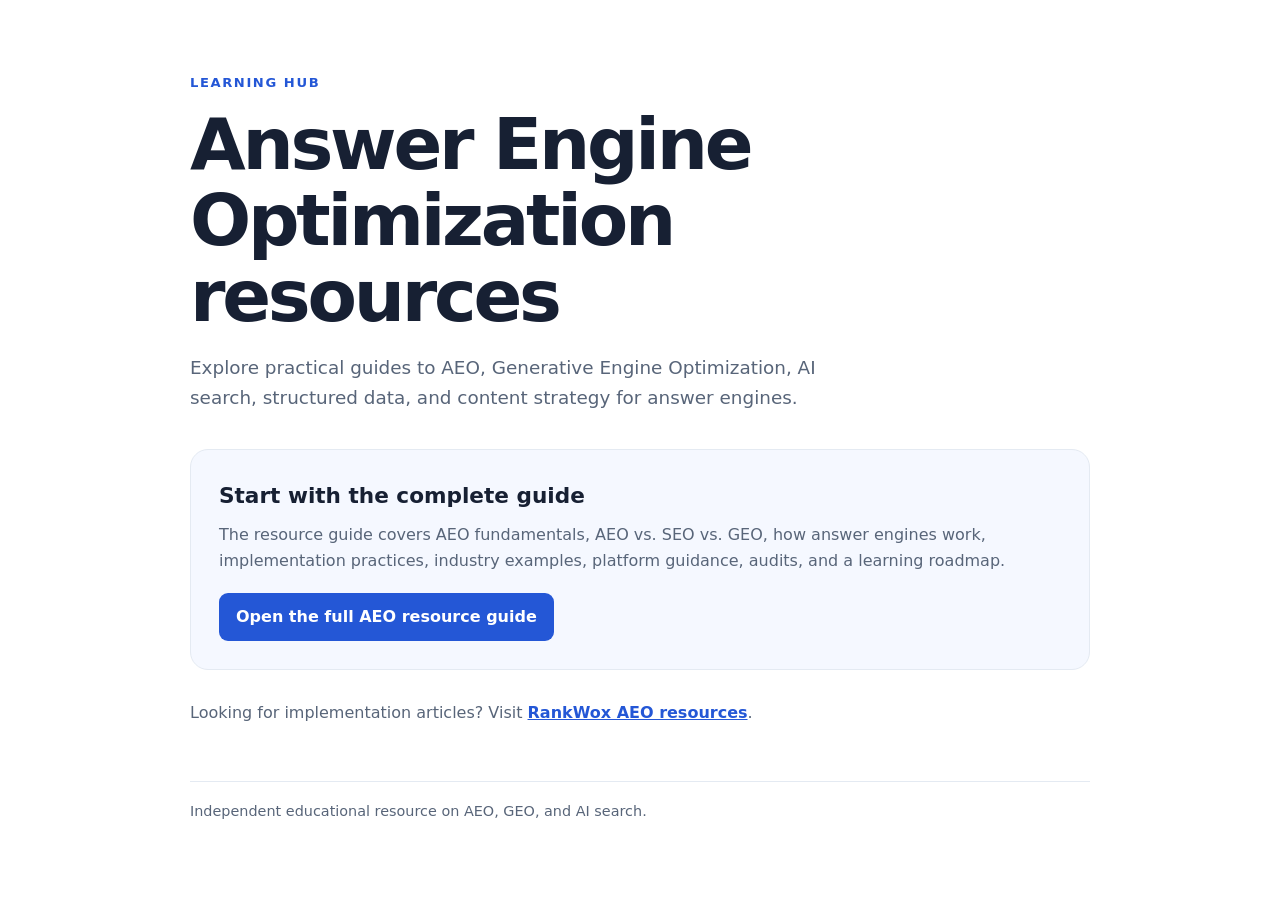
==== index.html @ 4ae29bdf "Add AEO resource site homepage and Google verification" ====
<!doctype html>
<html lang="en">
<head>
  <meta charset="utf-8">
  <meta name="viewport" content="width=device-width, initial-scale=1">
  <meta name="google-site-verification" content="fwKeRR7BVZcGGkbPIpLXKUD_QyXlKwlss82YXd3oSgg" />
  <meta name="description" content="A practical learning hub for Answer Engine Optimization (AEO), Generative Engine Optimization (GEO), and AI search.">
  <title>AEO &amp; GEO Resources</title>
  <style>
    :root { color-scheme: light; --ink: #172033; --muted: #586579; --blue: #2457d6; --line: #e4eaf2; --wash: #f5f8ff; }
    * { box-sizing: border-box; }
    body { margin: 0; background: #fff; color: var(--ink); font: 16px/1.65 system-ui, -apple-system, Segoe UI, sans-serif; }
    main { width: min(900px, calc(100% - 36px)); margin: 0 auto; padding: 72px 0; }
    .eyebrow { color: var(--blue); font-size: .82rem; font-weight: 700; letter-spacing: .12em; text-transform: uppercase; }
    h1 { max-width: 700px; margin: 12px 0 18px; font-size: clamp(2.4rem, 7vw, 4.5rem); line-height: 1.06; letter-spacing: -.045em; }
    .intro { max-width: 690px; color: var(--muted); font-size: 1.15rem; }
    .card { margin-top: 36px; padding: 28px; border: 1px solid var(--line); border-radius: 18px; background: var(--wash); }
    h2 { margin: 0 0 8px; font-size: 1.35rem; }
    p { margin: 0 0 18px; color: var(--muted); }
    a.button { display: inline-block; padding: 11px 17px; border-radius: 9px; background: var(--blue); color: white; font-weight: 650; text-decoration: none; }
    a.button:hover { background: #1946b7; }
    .more { margin-top: 30px; }
    .more a { color: var(--blue); font-weight: 600; }
    footer { margin-top: 54px; padding-top: 18px; border-top: 1px solid var(--line); color: var(--muted); font-size: .9rem; }
  </style>
</head>
<body>
  <main>
    <div class="eyebrow">Learning hub</div>
    <h1>Answer Engine Optimization resources</h1>
    <p class="intro">Explore practical guides to AEO, Generative Engine Optimization, AI search, structured data, and content strategy for answer engines.</p>
    <section class="card" aria-labelledby="guide-title">
      <h2 id="guide-title">Start with the complete guide</h2>
      <p>The resource guide covers AEO fundamentals, AEO vs. SEO vs. GEO, how answer engines work, implementation practices, industry examples, platform guidance, audits, and a learning roadmap.</p>
      <a class="button" href="https://github.com/lahore-aeo/aeo-resources/blob/main/README.md">Open the full AEO resource guide</a>
    </section>
    <p class="more">Looking for implementation articles? Visit <a href="https://aeo.rankwox.com/">RankWox AEO resources</a>.</p>
    <footer>Independent educational resource on AEO, GEO, and AI search.</footer>
  </main>
</body>
</html>
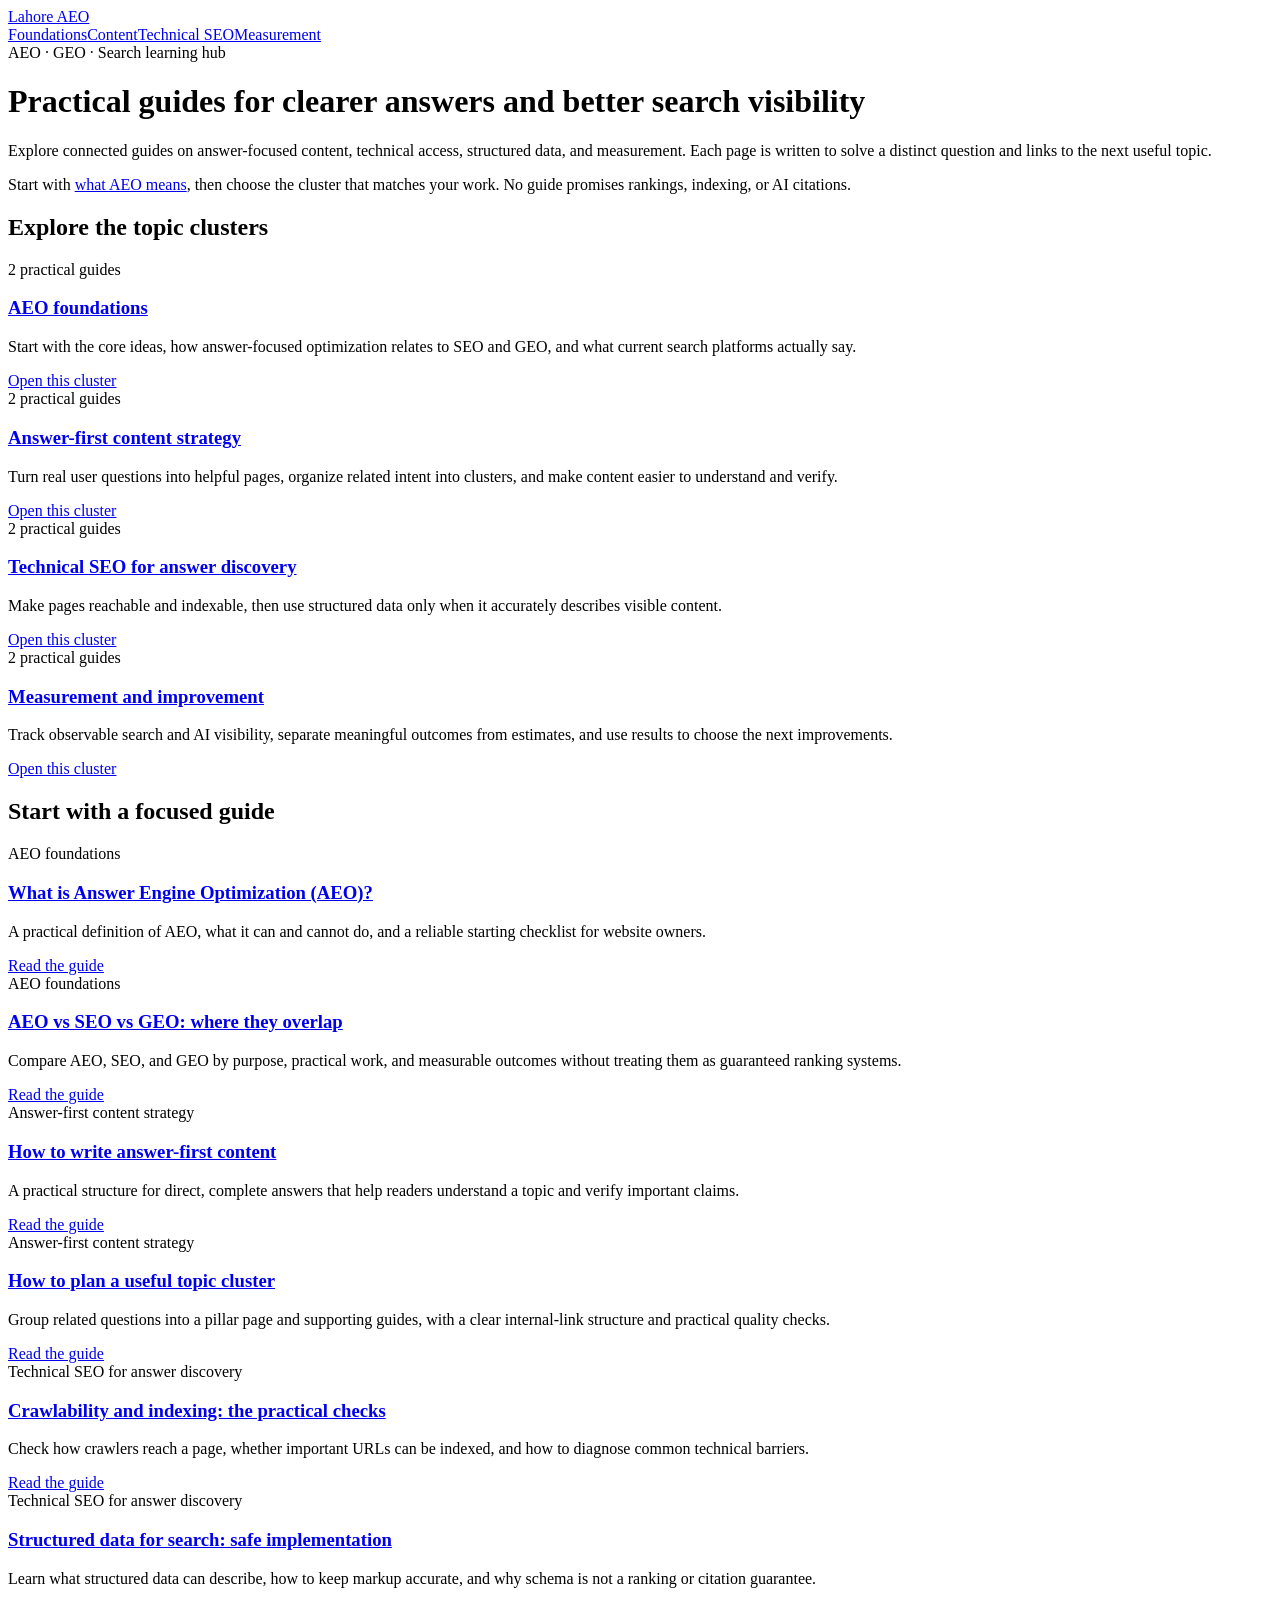
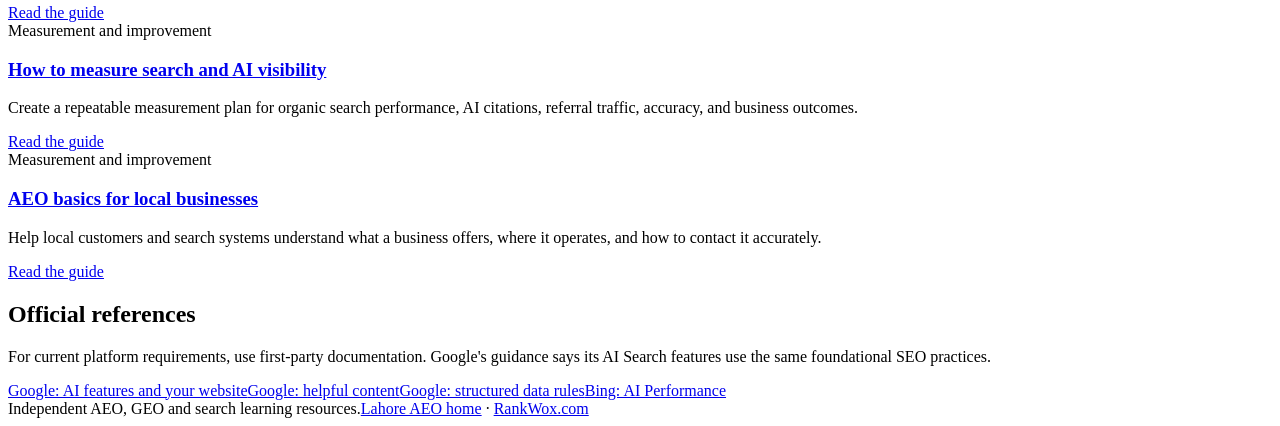
==== commit f71b6289: "Build linked AEO resource hub" ====
--- a/index.html
+++ b/index.html
@@ -1,41 +1 @@
-<!doctype html>
-<html lang="en">
-<head>
-  <meta charset="utf-8">
-  <meta name="viewport" content="width=device-width, initial-scale=1">
-  <meta name="google-site-verification" content="fwKeRR7BVZcGGkbPIpLXKUD_QyXlKwlss82YXd3oSgg" />
-  <meta name="description" content="A practical learning hub for Answer Engine Optimization (AEO), Generative Engine Optimization (GEO), and AI search.">
-  <title>AEO &amp; GEO Resources</title>
-  <style>
-    :root { color-scheme: light; --ink: #172033; --muted: #586579; --blue: #2457d6; --line: #e4eaf2; --wash: #f5f8ff; }
-    * { box-sizing: border-box; }
-    body { margin: 0; background: #fff; color: var(--ink); font: 16px/1.65 system-ui, -apple-system, Segoe UI, sans-serif; }
-    main { width: min(900px, calc(100% - 36px)); margin: 0 auto; padding: 72px 0; }
-    .eyebrow { color: var(--blue); font-size: .82rem; font-weight: 700; letter-spacing: .12em; text-transform: uppercase; }
-    h1 { max-width: 700px; margin: 12px 0 18px; font-size: clamp(2.4rem, 7vw, 4.5rem); line-height: 1.06; letter-spacing: -.045em; }
-    .intro { max-width: 690px; color: var(--muted); font-size: 1.15rem; }
-    .card { margin-top: 36px; padding: 28px; border: 1px solid var(--line); border-radius: 18px; background: var(--wash); }
-    h2 { margin: 0 0 8px; font-size: 1.35rem; }
-    p { margin: 0 0 18px; color: var(--muted); }
-    a.button { display: inline-block; padding: 11px 17px; border-radius: 9px; background: var(--blue); color: white; font-weight: 650; text-decoration: none; }
-    a.button:hover { background: #1946b7; }
-    .more { margin-top: 30px; }
-    .more a { color: var(--blue); font-weight: 600; }
-    footer { margin-top: 54px; padding-top: 18px; border-top: 1px solid var(--line); color: var(--muted); font-size: .9rem; }
-  </style>
-</head>
-<body>
-  <main>
-    <div class="eyebrow">Learning hub</div>
-    <h1>Answer Engine Optimization resources</h1>
-    <p class="intro">Explore practical guides to AEO, Generative Engine Optimization, AI search, structured data, and content strategy for answer engines.</p>
-    <section class="card" aria-labelledby="guide-title">
-      <h2 id="guide-title">Start with the complete guide</h2>
-      <p>The resource guide covers AEO fundamentals, AEO vs. SEO vs. GEO, how answer engines work, implementation practices, industry examples, platform guidance, audits, and a learning roadmap.</p>
-      <a class="button" href="https://github.com/lahore-aeo/aeo-resources/blob/main/README.md">Open the full AEO resource guide</a>
-    </section>
-    <p class="more">Looking for implementation articles? Visit <a href="https://aeo.rankwox.com/">RankWox AEO resources</a>.</p>
-    <footer>Independent educational resource on AEO, GEO, and AI search.</footer>
-  </main>
-</body>
-</html>
+<!doctype html><html lang="en"><head><meta charset="utf-8"><meta name="viewport" content="width=device-width,initial-scale=1"><meta name="google-site-verification" content="fwKeRR7BVZcGGkbPIpLXKUD_QyXlKwlss82YXd3oSgg"><meta name="description" content="A practical, connected library of Answer Engine Optimization, content strategy, technical SEO, structured data, and measurement guides."><meta name="theme-color" content="#172033"><link rel="canonical" href="https://lahore-aeo.github.io/aeo-resources/"><meta property="og:type" content="article"><meta property="og:title" content="AEO and GEO resource library"><meta property="og:description" content="A practical, connected library of Answer Engine Optimization, content strategy, technical SEO, structured data, and measurement guides."><link rel="stylesheet" href="/aeo-resources/assets/site.css"><title>AEO and GEO resource library | Lahore AEO</title></head><body><header><nav class="wrap"><a class="brand" href="/aeo-resources/">Lahore AEO</a><div class="navlinks"><a href="/aeo-resources/foundations/">Foundations</a><a href="/aeo-resources/content-strategy/">Content</a><a href="/aeo-resources/technical-seo/">Technical SEO</a><a href="/aeo-resources/measurement/">Measurement</a></div></nav></header><main class="wrap"><div class="hero"><div class="eyebrow">AEO · GEO · Search learning hub</div><h1>Practical guides for clearer answers and better search visibility</h1><p class="lead">Explore connected guides on answer-focused content, technical access, structured data, and measurement. Each page is written to solve a distinct question and links to the next useful topic.</p><div class="callout">Start with <a href="/aeo-resources/what-is-aeo/">what AEO means</a>, then choose the cluster that matches your work. No guide promises rankings, indexing, or AI citations.</div></div><section><h2>Explore the topic clusters</h2><div class="grid two"><article class="card"><span class="tag">2 practical guides</span><h3><a href="/aeo-resources/foundations/">AEO foundations</a></h3><p>Start with the core ideas, how answer-focused optimization relates to SEO and GEO, and what current search platforms actually say.</p><a href="/aeo-resources/foundations/">Open this cluster</a></article><article class="card"><span class="tag">2 practical guides</span><h3><a href="/aeo-resources/content-strategy/">Answer-first content strategy</a></h3><p>Turn real user questions into helpful pages, organize related intent into clusters, and make content easier to understand and verify.</p><a href="/aeo-resources/content-strategy/">Open this cluster</a></article><article class="card"><span class="tag">2 practical guides</span><h3><a href="/aeo-resources/technical-seo/">Technical SEO for answer discovery</a></h3><p>Make pages reachable and indexable, then use structured data only when it accurately describes visible content.</p><a href="/aeo-resources/technical-seo/">Open this cluster</a></article><article class="card"><span class="tag">2 practical guides</span><h3><a href="/aeo-resources/measurement/">Measurement and improvement</a></h3><p>Track observable search and AI visibility, separate meaningful outcomes from estimates, and use results to choose the next improvements.</p><a href="/aeo-resources/measurement/">Open this cluster</a></article></div></section><section><h2>Start with a focused guide</h2><div class="grid"><article class="card"><span class="tag">AEO foundations</span><h3><a href="/aeo-resources/what-is-aeo/">What is Answer Engine Optimization (AEO)?</a></h3><p>A practical definition of AEO, what it can and cannot do, and a reliable starting checklist for website owners.</p><a href="/aeo-resources/what-is-aeo/">Read the guide</a></article><article class="card"><span class="tag">AEO foundations</span><h3><a href="/aeo-resources/aeo-vs-seo-vs-geo/">AEO vs SEO vs GEO: where they overlap</a></h3><p>Compare AEO, SEO, and GEO by purpose, practical work, and measurable outcomes without treating them as guaranteed ranking systems.</p><a href="/aeo-resources/aeo-vs-seo-vs-geo/">Read the guide</a></article><article class="card"><span class="tag">Answer-first content strategy</span><h3><a href="/aeo-resources/answer-first-content/">How to write answer-first content</a></h3><p>A practical structure for direct, complete answers that help readers understand a topic and verify important claims.</p><a href="/aeo-resources/answer-first-content/">Read the guide</a></article><article class="card"><span class="tag">Answer-first content strategy</span><h3><a href="/aeo-resources/topic-clusters/">How to plan a useful topic cluster</a></h3><p>Group related questions into a pillar page and supporting guides, with a clear internal-link structure and practical quality checks.</p><a href="/aeo-resources/topic-clusters/">Read the guide</a></article><article class="card"><span class="tag">Technical SEO for answer discovery</span><h3><a href="/aeo-resources/crawlability-indexing/">Crawlability and indexing: the practical checks</a></h3><p>Check how crawlers reach a page, whether important URLs can be indexed, and how to diagnose common technical barriers.</p><a href="/aeo-resources/crawlability-indexing/">Read the guide</a></article><article class="card"><span class="tag">Technical SEO for answer discovery</span><h3><a href="/aeo-resources/structured-data/">Structured data for search: safe implementation</a></h3><p>Learn what structured data can describe, how to keep markup accurate, and why schema is not a ranking or citation guarantee.</p><a href="/aeo-resources/structured-data/">Read the guide</a></article><article class="card"><span class="tag">Measurement and improvement</span><h3><a href="/aeo-resources/ai-visibility-measurement/">How to measure search and AI visibility</a></h3><p>Create a repeatable measurement plan for organic search performance, AI citations, referral traffic, accuracy, and business outcomes.</p><a href="/aeo-resources/ai-visibility-measurement/">Read the guide</a></article><article class="card"><span class="tag">Measurement and improvement</span><h3><a href="/aeo-resources/local-business-aeo/">AEO basics for local businesses</a></h3><p>Help local customers and search systems understand what a business offers, where it operates, and how to contact it accurately.</p><a href="/aeo-resources/local-business-aeo/">Read the guide</a></article></div></section><section class="related"><h2>Official references</h2><p>For current platform requirements, use first-party documentation. Google's guidance says its AI Search features use the same foundational SEO practices.</p><a class="pill" href="https://developers.google.com/search/docs/appearance/ai-features">Google: AI features and your website</a><a class="pill" href="https://developers.google.com/search/docs/fundamentals/creating-helpful-content">Google: helpful content</a><a class="pill" href="https://developers.google.com/search/docs/appearance/structured-data/sd-policies">Google: structured data rules</a><a class="pill" href="https://www.bing.com/webmasters/help/ai-performance-9f8e7d6c">Bing: AI Performance</a></section></main><footer><div class="wrap foot"><span>Independent AEO, GEO and search learning resources.</span><span><a href="https://lahore-aeo.github.io/">Lahore AEO home</a> · <a href="https://rankwox.com/">RankWox.com</a></span></div></footer></body></html>
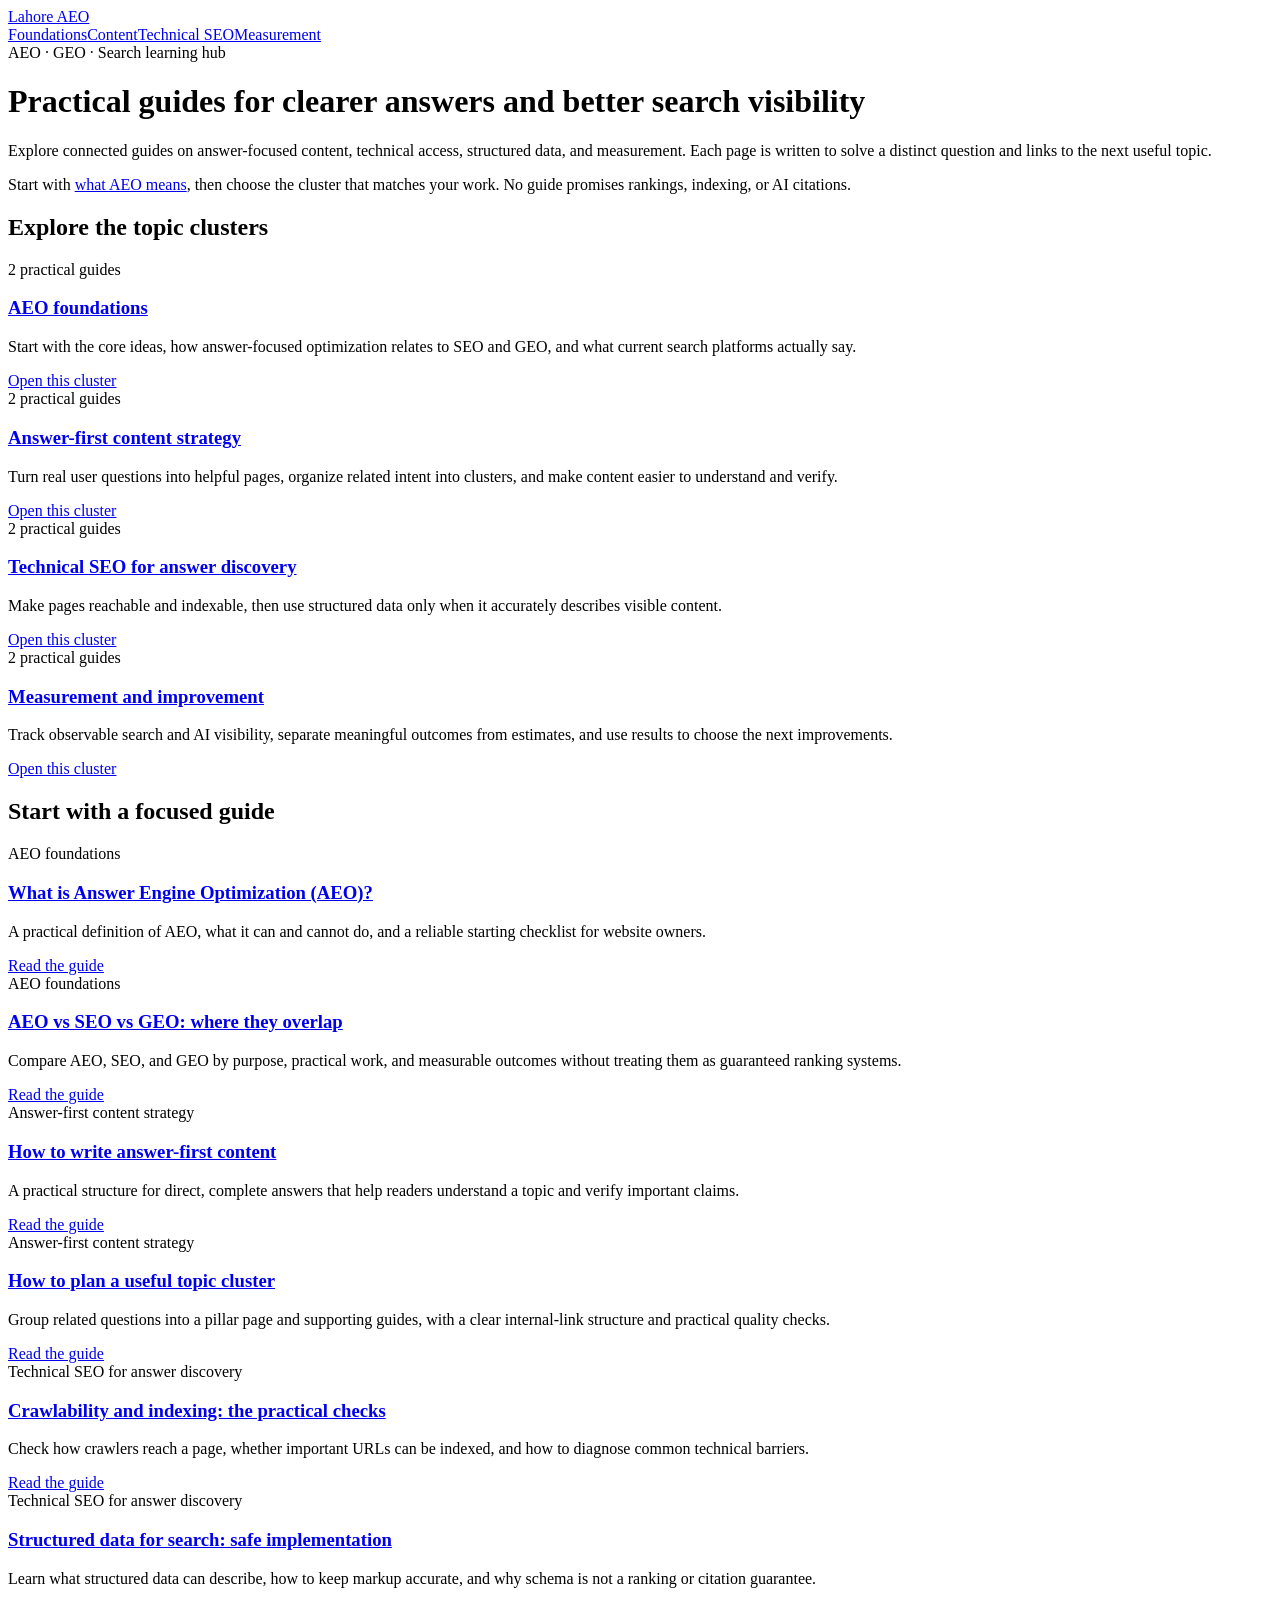
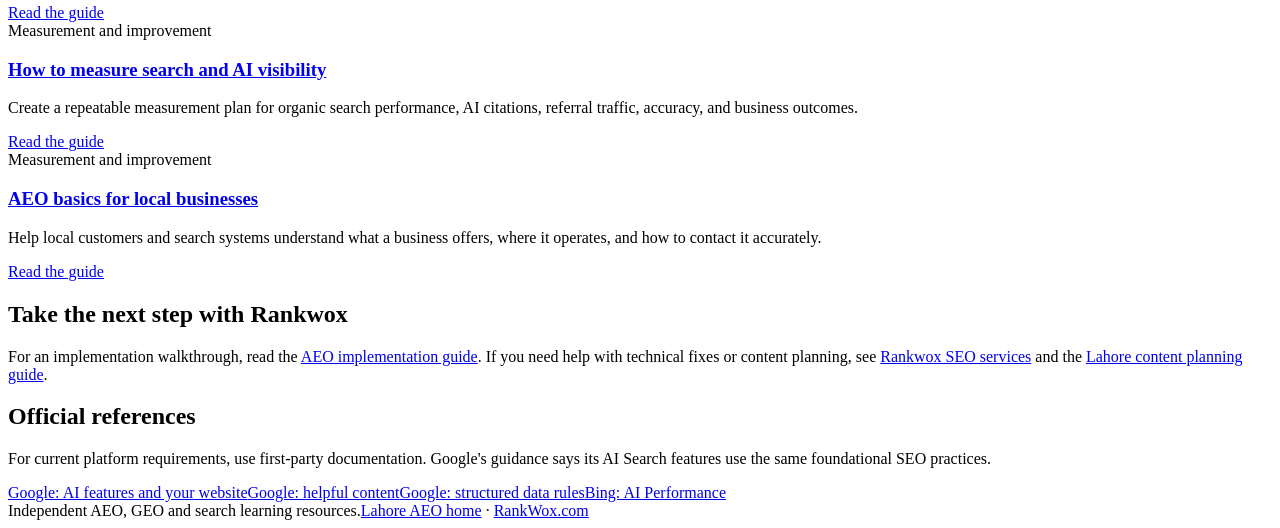
==== commit dca0a82e: "Link resource guides to Rankwox" ====
--- a/index.html
+++ b/index.html
@@ -1 +1 @@
-<!doctype html><html lang="en"><head><meta charset="utf-8"><meta name="viewport" content="width=device-width,initial-scale=1"><meta name="google-site-verification" content="fwKeRR7BVZcGGkbPIpLXKUD_QyXlKwlss82YXd3oSgg"><meta name="description" content="A practical, connected library of Answer Engine Optimization, content strategy, technical SEO, structured data, and measurement guides."><meta name="theme-color" content="#172033"><link rel="canonical" href="https://lahore-aeo.github.io/aeo-resources/"><meta property="og:type" content="article"><meta property="og:title" content="AEO and GEO resource library"><meta property="og:description" content="A practical, connected library of Answer Engine Optimization, content strategy, technical SEO, structured data, and measurement guides."><link rel="stylesheet" href="/aeo-resources/assets/site.css"><title>AEO and GEO resource library | Lahore AEO</title></head><body><header><nav class="wrap"><a class="brand" href="/aeo-resources/">Lahore AEO</a><div class="navlinks"><a href="/aeo-resources/foundations/">Foundations</a><a href="/aeo-resources/content-strategy/">Content</a><a href="/aeo-resources/technical-seo/">Technical SEO</a><a href="/aeo-resources/measurement/">Measurement</a></div></nav></header><main class="wrap"><div class="hero"><div class="eyebrow">AEO · GEO · Search learning hub</div><h1>Practical guides for clearer answers and better search visibility</h1><p class="lead">Explore connected guides on answer-focused content, technical access, structured data, and measurement. Each page is written to solve a distinct question and links to the next useful topic.</p><div class="callout">Start with <a href="/aeo-resources/what-is-aeo/">what AEO means</a>, then choose the cluster that matches your work. No guide promises rankings, indexing, or AI citations.</div></div><section><h2>Explore the topic clusters</h2><div class="grid two"><article class="card"><span class="tag">2 practical guides</span><h3><a href="/aeo-resources/foundations/">AEO foundations</a></h3><p>Start with the core ideas, how answer-focused optimization relates to SEO and GEO, and what current search platforms actually say.</p><a href="/aeo-resources/foundations/">Open this cluster</a></article><article class="card"><span class="tag">2 practical guides</span><h3><a href="/aeo-resources/content-strategy/">Answer-first content strategy</a></h3><p>Turn real user questions into helpful pages, organize related intent into clusters, and make content easier to understand and verify.</p><a href="/aeo-resources/content-strategy/">Open this cluster</a></article><article class="card"><span class="tag">2 practical guides</span><h3><a href="/aeo-resources/technical-seo/">Technical SEO for answer discovery</a></h3><p>Make pages reachable and indexable, then use structured data only when it accurately describes visible content.</p><a href="/aeo-resources/technical-seo/">Open this cluster</a></article><article class="card"><span class="tag">2 practical guides</span><h3><a href="/aeo-resources/measurement/">Measurement and improvement</a></h3><p>Track observable search and AI visibility, separate meaningful outcomes from estimates, and use results to choose the next improvements.</p><a href="/aeo-resources/measurement/">Open this cluster</a></article></div></section><section><h2>Start with a focused guide</h2><div class="grid"><article class="card"><span class="tag">AEO foundations</span><h3><a href="/aeo-resources/what-is-aeo/">What is Answer Engine Optimization (AEO)?</a></h3><p>A practical definition of AEO, what it can and cannot do, and a reliable starting checklist for website owners.</p><a href="/aeo-resources/what-is-aeo/">Read the guide</a></article><article class="card"><span class="tag">AEO foundations</span><h3><a href="/aeo-resources/aeo-vs-seo-vs-geo/">AEO vs SEO vs GEO: where they overlap</a></h3><p>Compare AEO, SEO, and GEO by purpose, practical work, and measurable outcomes without treating them as guaranteed ranking systems.</p><a href="/aeo-resources/aeo-vs-seo-vs-geo/">Read the guide</a></article><article class="card"><span class="tag">Answer-first content strategy</span><h3><a href="/aeo-resources/answer-first-content/">How to write answer-first content</a></h3><p>A practical structure for direct, complete answers that help readers understand a topic and verify important claims.</p><a href="/aeo-resources/answer-first-content/">Read the guide</a></article><article class="card"><span class="tag">Answer-first content strategy</span><h3><a href="/aeo-resources/topic-clusters/">How to plan a useful topic cluster</a></h3><p>Group related questions into a pillar page and supporting guides, with a clear internal-link structure and practical quality checks.</p><a href="/aeo-resources/topic-clusters/">Read the guide</a></article><article class="card"><span class="tag">Technical SEO for answer discovery</span><h3><a href="/aeo-resources/crawlability-indexing/">Crawlability and indexing: the practical checks</a></h3><p>Check how crawlers reach a page, whether important URLs can be indexed, and how to diagnose common technical barriers.</p><a href="/aeo-resources/crawlability-indexing/">Read the guide</a></article><article class="card"><span class="tag">Technical SEO for answer discovery</span><h3><a href="/aeo-resources/structured-data/">Structured data for search: safe implementation</a></h3><p>Learn what structured data can describe, how to keep markup accurate, and why schema is not a ranking or citation guarantee.</p><a href="/aeo-resources/structured-data/">Read the guide</a></article><article class="card"><span class="tag">Measurement and improvement</span><h3><a href="/aeo-resources/ai-visibility-measurement/">How to measure search and AI visibility</a></h3><p>Create a repeatable measurement plan for organic search performance, AI citations, referral traffic, accuracy, and business outcomes.</p><a href="/aeo-resources/ai-visibility-measurement/">Read the guide</a></article><article class="card"><span class="tag">Measurement and improvement</span><h3><a href="/aeo-resources/local-business-aeo/">AEO basics for local businesses</a></h3><p>Help local customers and search systems understand what a business offers, where it operates, and how to contact it accurately.</p><a href="/aeo-resources/local-business-aeo/">Read the guide</a></article></div></section><section class="related"><h2>Official references</h2><p>For current platform requirements, use first-party documentation. Google's guidance says its AI Search features use the same foundational SEO practices.</p><a class="pill" href="https://developers.google.com/search/docs/appearance/ai-features">Google: AI features and your website</a><a class="pill" href="https://developers.google.com/search/docs/fundamentals/creating-helpful-content">Google: helpful content</a><a class="pill" href="https://developers.google.com/search/docs/appearance/structured-data/sd-policies">Google: structured data rules</a><a class="pill" href="https://www.bing.com/webmasters/help/ai-performance-9f8e7d6c">Bing: AI Performance</a></section></main><footer><div class="wrap foot"><span>Independent AEO, GEO and search learning resources.</span><span><a href="https://lahore-aeo.github.io/">Lahore AEO home</a> · <a href="https://rankwox.com/">RankWox.com</a></span></div></footer></body></html>+<!doctype html><html lang="en"><head><meta charset="utf-8"><meta name="viewport" content="width=device-width,initial-scale=1"><meta name="google-site-verification" content="fwKeRR7BVZcGGkbPIpLXKUD_QyXlKwlss82YXd3oSgg"><meta name="description" content="A practical, connected library of Answer Engine Optimization, content strategy, technical SEO, structured data, and measurement guides."><meta name="theme-color" content="#172033"><link rel="canonical" href="https://lahore-aeo.github.io/aeo-resources/"><meta property="og:type" content="article"><meta property="og:title" content="AEO and GEO resource library"><meta property="og:description" content="A practical, connected library of Answer Engine Optimization, content strategy, technical SEO, structured data, and measurement guides."><link rel="stylesheet" href="/aeo-resources/assets/site.css"><title>AEO and GEO resource library | Lahore AEO</title></head><body><header><nav class="wrap"><a class="brand" href="/aeo-resources/">Lahore AEO</a><div class="navlinks"><a href="/aeo-resources/foundations/">Foundations</a><a href="/aeo-resources/content-strategy/">Content</a><a href="/aeo-resources/technical-seo/">Technical SEO</a><a href="/aeo-resources/measurement/">Measurement</a></div></nav></header><main class="wrap"><div class="hero"><div class="eyebrow">AEO · GEO · Search learning hub</div><h1>Practical guides for clearer answers and better search visibility</h1><p class="lead">Explore connected guides on answer-focused content, technical access, structured data, and measurement. Each page is written to solve a distinct question and links to the next useful topic.</p><div class="callout">Start with <a href="/aeo-resources/what-is-aeo/">what AEO means</a>, then choose the cluster that matches your work. No guide promises rankings, indexing, or AI citations.</div></div><section><h2>Explore the topic clusters</h2><div class="grid two"><article class="card"><span class="tag">2 practical guides</span><h3><a href="/aeo-resources/foundations/">AEO foundations</a></h3><p>Start with the core ideas, how answer-focused optimization relates to SEO and GEO, and what current search platforms actually say.</p><a href="/aeo-resources/foundations/">Open this cluster</a></article><article class="card"><span class="tag">2 practical guides</span><h3><a href="/aeo-resources/content-strategy/">Answer-first content strategy</a></h3><p>Turn real user questions into helpful pages, organize related intent into clusters, and make content easier to understand and verify.</p><a href="/aeo-resources/content-strategy/">Open this cluster</a></article><article class="card"><span class="tag">2 practical guides</span><h3><a href="/aeo-resources/technical-seo/">Technical SEO for answer discovery</a></h3><p>Make pages reachable and indexable, then use structured data only when it accurately describes visible content.</p><a href="/aeo-resources/technical-seo/">Open this cluster</a></article><article class="card"><span class="tag">2 practical guides</span><h3><a href="/aeo-resources/measurement/">Measurement and improvement</a></h3><p>Track observable search and AI visibility, separate meaningful outcomes from estimates, and use results to choose the next improvements.</p><a href="/aeo-resources/measurement/">Open this cluster</a></article></div></section><section><h2>Start with a focused guide</h2><div class="grid"><article class="card"><span class="tag">AEO foundations</span><h3><a href="/aeo-resources/what-is-aeo/">What is Answer Engine Optimization (AEO)?</a></h3><p>A practical definition of AEO, what it can and cannot do, and a reliable starting checklist for website owners.</p><a href="/aeo-resources/what-is-aeo/">Read the guide</a></article><article class="card"><span class="tag">AEO foundations</span><h3><a href="/aeo-resources/aeo-vs-seo-vs-geo/">AEO vs SEO vs GEO: where they overlap</a></h3><p>Compare AEO, SEO, and GEO by purpose, practical work, and measurable outcomes without treating them as guaranteed ranking systems.</p><a href="/aeo-resources/aeo-vs-seo-vs-geo/">Read the guide</a></article><article class="card"><span class="tag">Answer-first content strategy</span><h3><a href="/aeo-resources/answer-first-content/">How to write answer-first content</a></h3><p>A practical structure for direct, complete answers that help readers understand a topic and verify important claims.</p><a href="/aeo-resources/answer-first-content/">Read the guide</a></article><article class="card"><span class="tag">Answer-first content strategy</span><h3><a href="/aeo-resources/topic-clusters/">How to plan a useful topic cluster</a></h3><p>Group related questions into a pillar page and supporting guides, with a clear internal-link structure and practical quality checks.</p><a href="/aeo-resources/topic-clusters/">Read the guide</a></article><article class="card"><span class="tag">Technical SEO for answer discovery</span><h3><a href="/aeo-resources/crawlability-indexing/">Crawlability and indexing: the practical checks</a></h3><p>Check how crawlers reach a page, whether important URLs can be indexed, and how to diagnose common technical barriers.</p><a href="/aeo-resources/crawlability-indexing/">Read the guide</a></article><article class="card"><span class="tag">Technical SEO for answer discovery</span><h3><a href="/aeo-resources/structured-data/">Structured data for search: safe implementation</a></h3><p>Learn what structured data can describe, how to keep markup accurate, and why schema is not a ranking or citation guarantee.</p><a href="/aeo-resources/structured-data/">Read the guide</a></article><article class="card"><span class="tag">Measurement and improvement</span><h3><a href="/aeo-resources/ai-visibility-measurement/">How to measure search and AI visibility</a></h3><p>Create a repeatable measurement plan for organic search performance, AI citations, referral traffic, accuracy, and business outcomes.</p><a href="/aeo-resources/ai-visibility-measurement/">Read the guide</a></article><article class="card"><span class="tag">Measurement and improvement</span><h3><a href="/aeo-resources/local-business-aeo/">AEO basics for local businesses</a></h3><p>Help local customers and search systems understand what a business offers, where it operates, and how to contact it accurately.</p><a href="/aeo-resources/local-business-aeo/">Read the guide</a></article></div></section><section class="related"><h2>Take the next step with Rankwox</h2><p>For an implementation walkthrough, read the <a href="https://aeo.rankwox.com/aeo-implementation/">AEO implementation guide</a>. If you need help with technical fixes or content planning, see <a href="https://rankwox.com/services/seo/">Rankwox SEO services</a> and the <a href="https://rankwox.com/blog/content-plan-local-service-business-lahore/">Lahore content planning guide</a>.</p></section><section class="related"><h2>Official references</h2><p>For current platform requirements, use first-party documentation. Google's guidance says its AI Search features use the same foundational SEO practices.</p><a class="pill" href="https://developers.google.com/search/docs/appearance/ai-features">Google: AI features and your website</a><a class="pill" href="https://developers.google.com/search/docs/fundamentals/creating-helpful-content">Google: helpful content</a><a class="pill" href="https://developers.google.com/search/docs/appearance/structured-data/sd-policies">Google: structured data rules</a><a class="pill" href="https://www.bing.com/webmasters/help/ai-performance-9f8e7d6c">Bing: AI Performance</a></section></main><footer><div class="wrap foot"><span>Independent AEO, GEO and search learning resources.</span><span><a href="https://lahore-aeo.github.io/">Lahore AEO home</a> · <a href="https://rankwox.com/">RankWox.com</a></span></div></footer></body></html>
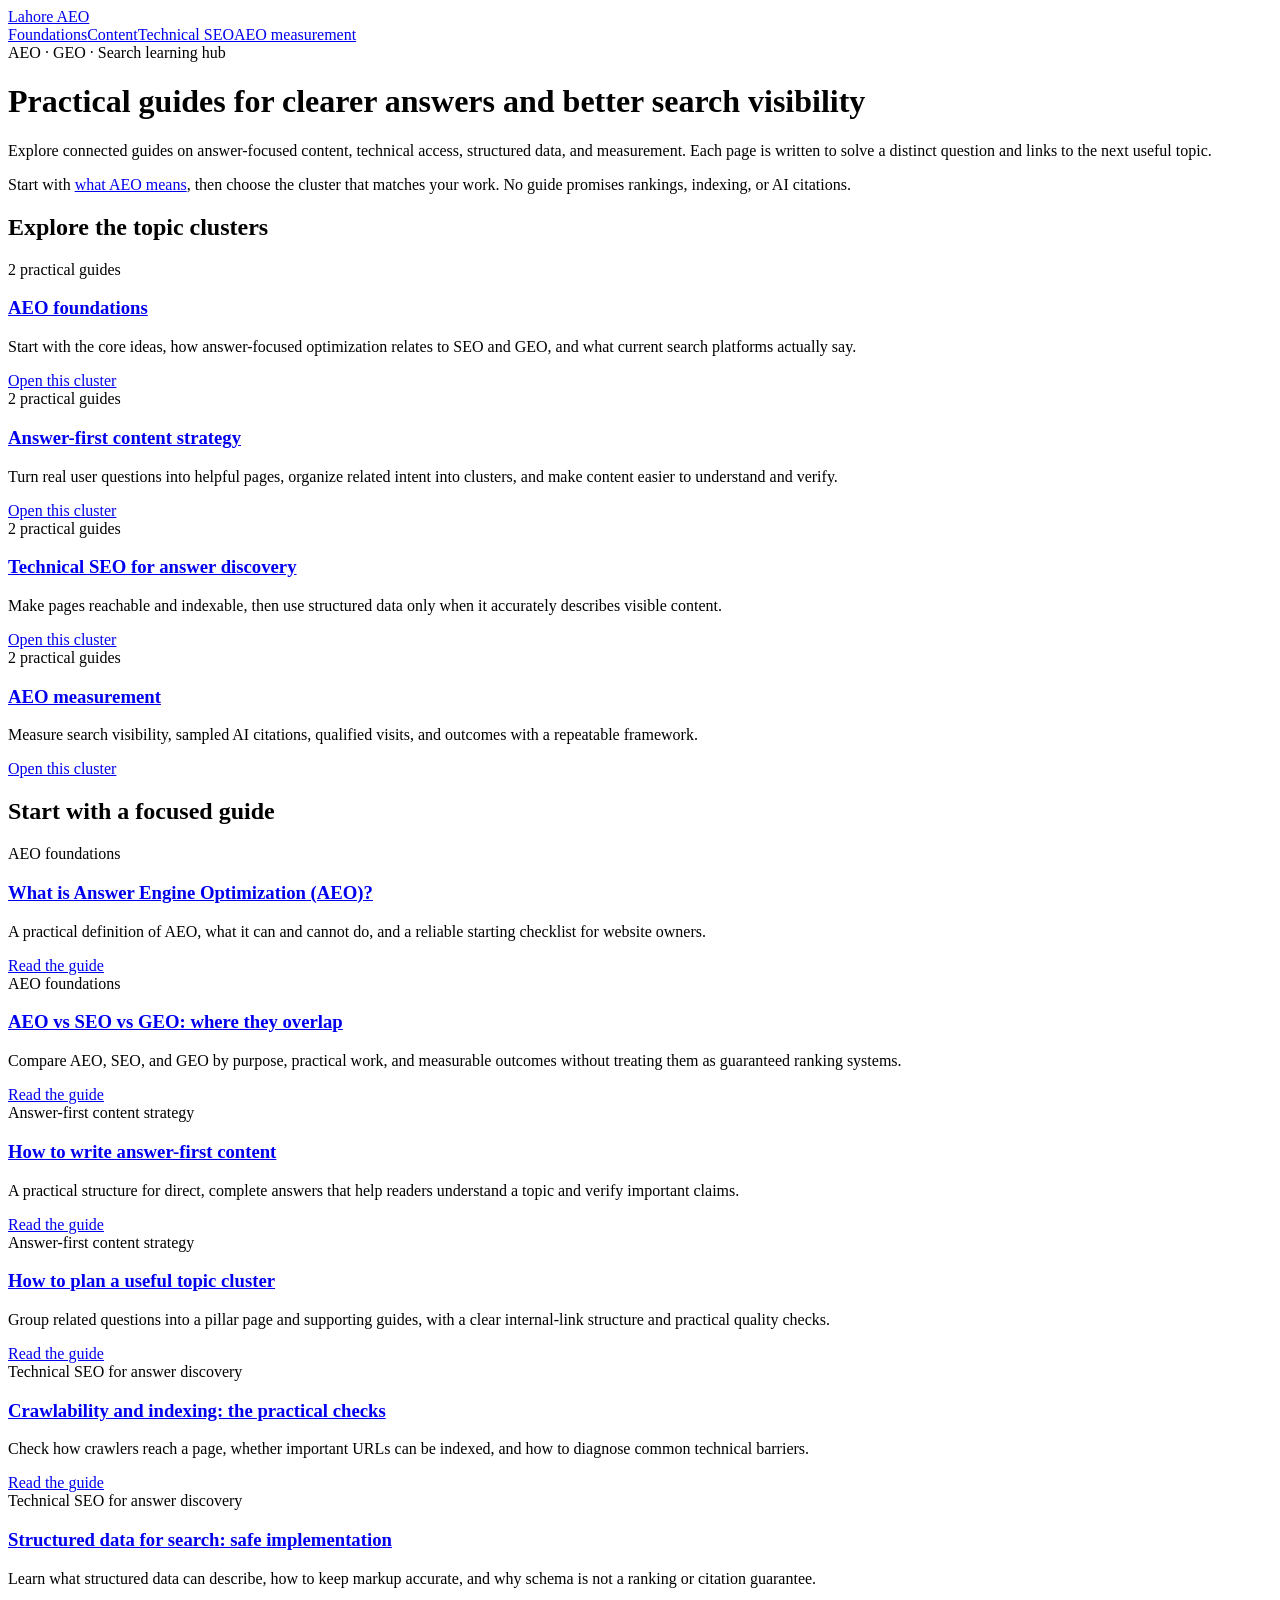
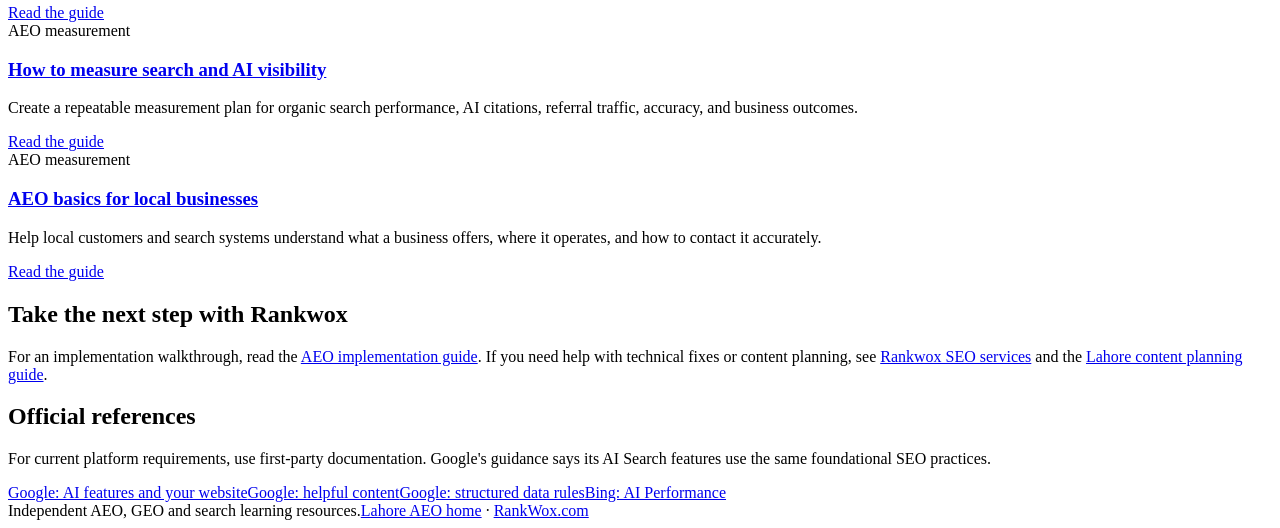
==== commit 48f064ae: "Rename measurement cluster to AEO measurement" ====
--- a/index.html
+++ b/index.html
@@ -1 +1 @@
-<!doctype html><html lang="en"><head><meta charset="utf-8"><meta name="viewport" content="width=device-width,initial-scale=1"><meta name="google-site-verification" content="fwKeRR7BVZcGGkbPIpLXKUD_QyXlKwlss82YXd3oSgg"><meta name="description" content="A practical, connected library of Answer Engine Optimization, content strategy, technical SEO, structured data, and measurement guides."><meta name="theme-color" content="#172033"><link rel="canonical" href="https://lahore-aeo.github.io/aeo-resources/"><meta property="og:type" content="article"><meta property="og:title" content="AEO and GEO resource library"><meta property="og:description" content="A practical, connected library of Answer Engine Optimization, content strategy, technical SEO, structured data, and measurement guides."><link rel="stylesheet" href="/aeo-resources/assets/site.css"><title>AEO and GEO resource library | Lahore AEO</title></head><body><header><nav class="wrap"><a class="brand" href="/aeo-resources/">Lahore AEO</a><div class="navlinks"><a href="/aeo-resources/foundations/">Foundations</a><a href="/aeo-resources/content-strategy/">Content</a><a href="/aeo-resources/technical-seo/">Technical SEO</a><a href="/aeo-resources/measurement/">Measurement</a></div></nav></header><main class="wrap"><div class="hero"><div class="eyebrow">AEO · GEO · Search learning hub</div><h1>Practical guides for clearer answers and better search visibility</h1><p class="lead">Explore connected guides on answer-focused content, technical access, structured data, and measurement. Each page is written to solve a distinct question and links to the next useful topic.</p><div class="callout">Start with <a href="/aeo-resources/what-is-aeo/">what AEO means</a>, then choose the cluster that matches your work. No guide promises rankings, indexing, or AI citations.</div></div><section><h2>Explore the topic clusters</h2><div class="grid two"><article class="card"><span class="tag">2 practical guides</span><h3><a href="/aeo-resources/foundations/">AEO foundations</a></h3><p>Start with the core ideas, how answer-focused optimization relates to SEO and GEO, and what current search platforms actually say.</p><a href="/aeo-resources/foundations/">Open this cluster</a></article><article class="card"><span class="tag">2 practical guides</span><h3><a href="/aeo-resources/content-strategy/">Answer-first content strategy</a></h3><p>Turn real user questions into helpful pages, organize related intent into clusters, and make content easier to understand and verify.</p><a href="/aeo-resources/content-strategy/">Open this cluster</a></article><article class="card"><span class="tag">2 practical guides</span><h3><a href="/aeo-resources/technical-seo/">Technical SEO for answer discovery</a></h3><p>Make pages reachable and indexable, then use structured data only when it accurately describes visible content.</p><a href="/aeo-resources/technical-seo/">Open this cluster</a></article><article class="card"><span class="tag">2 practical guides</span><h3><a href="/aeo-resources/measurement/">Measurement and improvement</a></h3><p>Track observable search and AI visibility, separate meaningful outcomes from estimates, and use results to choose the next improvements.</p><a href="/aeo-resources/measurement/">Open this cluster</a></article></div></section><section><h2>Start with a focused guide</h2><div class="grid"><article class="card"><span class="tag">AEO foundations</span><h3><a href="/aeo-resources/what-is-aeo/">What is Answer Engine Optimization (AEO)?</a></h3><p>A practical definition of AEO, what it can and cannot do, and a reliable starting checklist for website owners.</p><a href="/aeo-resources/what-is-aeo/">Read the guide</a></article><article class="card"><span class="tag">AEO foundations</span><h3><a href="/aeo-resources/aeo-vs-seo-vs-geo/">AEO vs SEO vs GEO: where they overlap</a></h3><p>Compare AEO, SEO, and GEO by purpose, practical work, and measurable outcomes without treating them as guaranteed ranking systems.</p><a href="/aeo-resources/aeo-vs-seo-vs-geo/">Read the guide</a></article><article class="card"><span class="tag">Answer-first content strategy</span><h3><a href="/aeo-resources/answer-first-content/">How to write answer-first content</a></h3><p>A practical structure for direct, complete answers that help readers understand a topic and verify important claims.</p><a href="/aeo-resources/answer-first-content/">Read the guide</a></article><article class="card"><span class="tag">Answer-first content strategy</span><h3><a href="/aeo-resources/topic-clusters/">How to plan a useful topic cluster</a></h3><p>Group related questions into a pillar page and supporting guides, with a clear internal-link structure and practical quality checks.</p><a href="/aeo-resources/topic-clusters/">Read the guide</a></article><article class="card"><span class="tag">Technical SEO for answer discovery</span><h3><a href="/aeo-resources/crawlability-indexing/">Crawlability and indexing: the practical checks</a></h3><p>Check how crawlers reach a page, whether important URLs can be indexed, and how to diagnose common technical barriers.</p><a href="/aeo-resources/crawlability-indexing/">Read the guide</a></article><article class="card"><span class="tag">Technical SEO for answer discovery</span><h3><a href="/aeo-resources/structured-data/">Structured data for search: safe implementation</a></h3><p>Learn what structured data can describe, how to keep markup accurate, and why schema is not a ranking or citation guarantee.</p><a href="/aeo-resources/structured-data/">Read the guide</a></article><article class="card"><span class="tag">Measurement and improvement</span><h3><a href="/aeo-resources/ai-visibility-measurement/">How to measure search and AI visibility</a></h3><p>Create a repeatable measurement plan for organic search performance, AI citations, referral traffic, accuracy, and business outcomes.</p><a href="/aeo-resources/ai-visibility-measurement/">Read the guide</a></article><article class="card"><span class="tag">Measurement and improvement</span><h3><a href="/aeo-resources/local-business-aeo/">AEO basics for local businesses</a></h3><p>Help local customers and search systems understand what a business offers, where it operates, and how to contact it accurately.</p><a href="/aeo-resources/local-business-aeo/">Read the guide</a></article></div></section><section class="related"><h2>Take the next step with Rankwox</h2><p>For an implementation walkthrough, read the <a href="https://aeo.rankwox.com/aeo-implementation/">AEO implementation guide</a>. If you need help with technical fixes or content planning, see <a href="https://rankwox.com/services/seo/">Rankwox SEO services</a> and the <a href="https://rankwox.com/blog/content-plan-local-service-business-lahore/">Lahore content planning guide</a>.</p></section><section class="related"><h2>Official references</h2><p>For current platform requirements, use first-party documentation. Google's guidance says its AI Search features use the same foundational SEO practices.</p><a class="pill" href="https://developers.google.com/search/docs/appearance/ai-features">Google: AI features and your website</a><a class="pill" href="https://developers.google.com/search/docs/fundamentals/creating-helpful-content">Google: helpful content</a><a class="pill" href="https://developers.google.com/search/docs/appearance/structured-data/sd-policies">Google: structured data rules</a><a class="pill" href="https://www.bing.com/webmasters/help/ai-performance-9f8e7d6c">Bing: AI Performance</a></section></main><footer><div class="wrap foot"><span>Independent AEO, GEO and search learning resources.</span><span><a href="https://lahore-aeo.github.io/">Lahore AEO home</a> · <a href="https://rankwox.com/">RankWox.com</a></span></div></footer></body></html>+<!doctype html><html lang="en"><head><meta charset="utf-8"><meta name="viewport" content="width=device-width,initial-scale=1"><meta name="google-site-verification" content="fwKeRR7BVZcGGkbPIpLXKUD_QyXlKwlss82YXd3oSgg"><meta name="description" content="A practical, connected library of Answer Engine Optimization, content strategy, technical SEO, structured data, and measurement guides."><meta name="theme-color" content="#172033"><link rel="canonical" href="https://lahore-aeo.github.io/aeo-resources/"><meta property="og:type" content="article"><meta property="og:title" content="AEO and GEO resource library"><meta property="og:description" content="A practical, connected library of Answer Engine Optimization, content strategy, technical SEO, structured data, and measurement guides."><link rel="stylesheet" href="/aeo-resources/assets/site.css"><title>AEO and GEO resource library | Lahore AEO</title></head><body><header><nav class="wrap"><a class="brand" href="/aeo-resources/">Lahore AEO</a><div class="navlinks"><a href="/aeo-resources/foundations/">Foundations</a><a href="/aeo-resources/content-strategy/">Content</a><a href="/aeo-resources/technical-seo/">Technical SEO</a><a href="/aeo-resources/aeo-measurement/">AEO measurement</a></div></nav></header><main class="wrap"><div class="hero"><div class="eyebrow">AEO · GEO · Search learning hub</div><h1>Practical guides for clearer answers and better search visibility</h1><p class="lead">Explore connected guides on answer-focused content, technical access, structured data, and measurement. Each page is written to solve a distinct question and links to the next useful topic.</p><div class="callout">Start with <a href="/aeo-resources/what-is-aeo/">what AEO means</a>, then choose the cluster that matches your work. No guide promises rankings, indexing, or AI citations.</div></div><section><h2>Explore the topic clusters</h2><div class="grid two"><article class="card"><span class="tag">2 practical guides</span><h3><a href="/aeo-resources/foundations/">AEO foundations</a></h3><p>Start with the core ideas, how answer-focused optimization relates to SEO and GEO, and what current search platforms actually say.</p><a href="/aeo-resources/foundations/">Open this cluster</a></article><article class="card"><span class="tag">2 practical guides</span><h3><a href="/aeo-resources/content-strategy/">Answer-first content strategy</a></h3><p>Turn real user questions into helpful pages, organize related intent into clusters, and make content easier to understand and verify.</p><a href="/aeo-resources/content-strategy/">Open this cluster</a></article><article class="card"><span class="tag">2 practical guides</span><h3><a href="/aeo-resources/technical-seo/">Technical SEO for answer discovery</a></h3><p>Make pages reachable and indexable, then use structured data only when it accurately describes visible content.</p><a href="/aeo-resources/technical-seo/">Open this cluster</a></article><article class="card"><span class="tag">2 practical guides</span><h3><a href="/aeo-resources/aeo-measurement/">AEO measurement</a></h3><p>Measure search visibility, sampled AI citations, qualified visits, and outcomes with a repeatable framework.</p><a href="/aeo-resources/aeo-measurement/">Open this cluster</a></article></div></section><section><h2>Start with a focused guide</h2><div class="grid"><article class="card"><span class="tag">AEO foundations</span><h3><a href="/aeo-resources/what-is-aeo/">What is Answer Engine Optimization (AEO)?</a></h3><p>A practical definition of AEO, what it can and cannot do, and a reliable starting checklist for website owners.</p><a href="/aeo-resources/what-is-aeo/">Read the guide</a></article><article class="card"><span class="tag">AEO foundations</span><h3><a href="/aeo-resources/aeo-vs-seo-vs-geo/">AEO vs SEO vs GEO: where they overlap</a></h3><p>Compare AEO, SEO, and GEO by purpose, practical work, and measurable outcomes without treating them as guaranteed ranking systems.</p><a href="/aeo-resources/aeo-vs-seo-vs-geo/">Read the guide</a></article><article class="card"><span class="tag">Answer-first content strategy</span><h3><a href="/aeo-resources/answer-first-content/">How to write answer-first content</a></h3><p>A practical structure for direct, complete answers that help readers understand a topic and verify important claims.</p><a href="/aeo-resources/answer-first-content/">Read the guide</a></article><article class="card"><span class="tag">Answer-first content strategy</span><h3><a href="/aeo-resources/topic-clusters/">How to plan a useful topic cluster</a></h3><p>Group related questions into a pillar page and supporting guides, with a clear internal-link structure and practical quality checks.</p><a href="/aeo-resources/topic-clusters/">Read the guide</a></article><article class="card"><span class="tag">Technical SEO for answer discovery</span><h3><a href="/aeo-resources/crawlability-indexing/">Crawlability and indexing: the practical checks</a></h3><p>Check how crawlers reach a page, whether important URLs can be indexed, and how to diagnose common technical barriers.</p><a href="/aeo-resources/crawlability-indexing/">Read the guide</a></article><article class="card"><span class="tag">Technical SEO for answer discovery</span><h3><a href="/aeo-resources/structured-data/">Structured data for search: safe implementation</a></h3><p>Learn what structured data can describe, how to keep markup accurate, and why schema is not a ranking or citation guarantee.</p><a href="/aeo-resources/structured-data/">Read the guide</a></article><article class="card"><span class="tag">AEO measurement</span><h3><a href="/aeo-resources/ai-visibility-measurement/">How to measure search and AI visibility</a></h3><p>Create a repeatable measurement plan for organic search performance, AI citations, referral traffic, accuracy, and business outcomes.</p><a href="/aeo-resources/ai-visibility-measurement/">Read the guide</a></article><article class="card"><span class="tag">AEO measurement</span><h3><a href="/aeo-resources/local-business-aeo/">AEO basics for local businesses</a></h3><p>Help local customers and search systems understand what a business offers, where it operates, and how to contact it accurately.</p><a href="/aeo-resources/local-business-aeo/">Read the guide</a></article></div></section><section class="related"><h2>Take the next step with Rankwox</h2><p>For an implementation walkthrough, read the <a href="https://aeo.rankwox.com/aeo-implementation/">AEO implementation guide</a>. If you need help with technical fixes or content planning, see <a href="https://rankwox.com/services/seo/">Rankwox SEO services</a> and the <a href="https://rankwox.com/blog/content-plan-local-service-business-lahore/">Lahore content planning guide</a>.</p></section><section class="related"><h2>Official references</h2><p>For current platform requirements, use first-party documentation. Google's guidance says its AI Search features use the same foundational SEO practices.</p><a class="pill" href="https://developers.google.com/search/docs/appearance/ai-features">Google: AI features and your website</a><a class="pill" href="https://developers.google.com/search/docs/fundamentals/creating-helpful-content">Google: helpful content</a><a class="pill" href="https://developers.google.com/search/docs/appearance/structured-data/sd-policies">Google: structured data rules</a><a class="pill" href="https://www.bing.com/webmasters/help/ai-performance-9f8e7d6c">Bing: AI Performance</a></section></main><footer><div class="wrap foot"><span>Independent AEO, GEO and search learning resources.</span><span><a href="https://lahore-aeo.github.io/">Lahore AEO home</a> · <a href="https://rankwox.com/">RankWox.com</a></span></div></footer></body></html>
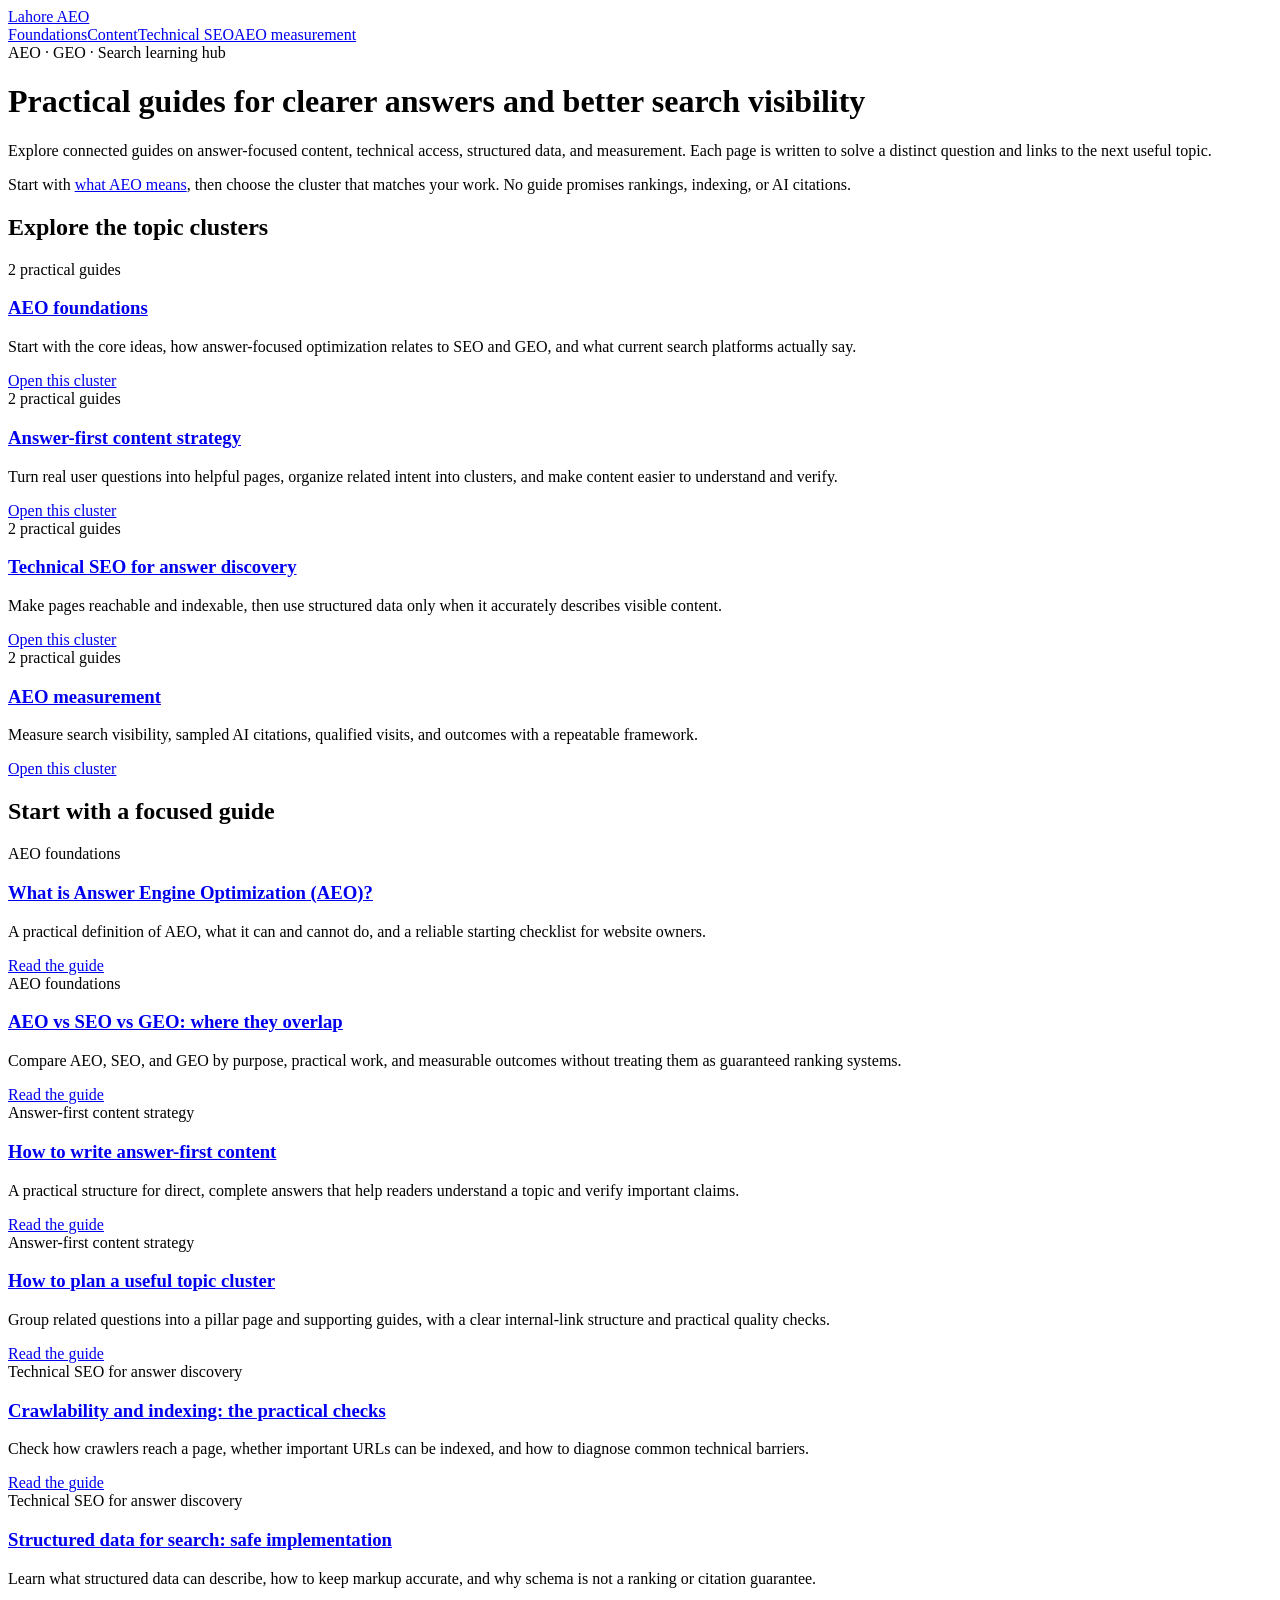
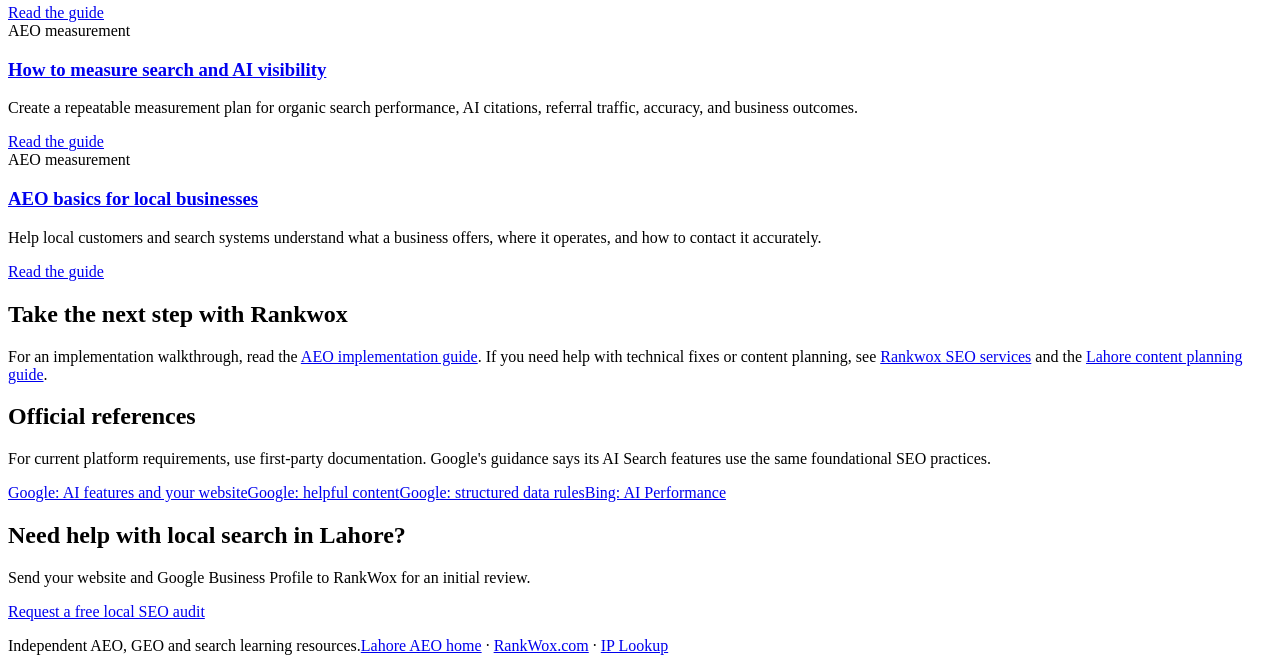
==== commit 6e37bcfc: "Add RankWox audit and footer links" ====
--- a/index.html
+++ b/index.html
@@ -1 +1 @@
-<!doctype html><html lang="en"><head><meta charset="utf-8"><meta name="viewport" content="width=device-width,initial-scale=1"><meta name="google-site-verification" content="fwKeRR7BVZcGGkbPIpLXKUD_QyXlKwlss82YXd3oSgg"><meta name="description" content="A practical, connected library of Answer Engine Optimization, content strategy, technical SEO, structured data, and measurement guides."><meta name="theme-color" content="#172033"><link rel="canonical" href="https://lahore-aeo.github.io/aeo-resources/"><meta property="og:type" content="article"><meta property="og:title" content="AEO and GEO resource library"><meta property="og:description" content="A practical, connected library of Answer Engine Optimization, content strategy, technical SEO, structured data, and measurement guides."><link rel="stylesheet" href="/aeo-resources/assets/site.css"><title>AEO and GEO resource library | Lahore AEO</title></head><body><header><nav class="wrap"><a class="brand" href="/aeo-resources/">Lahore AEO</a><div class="navlinks"><a href="/aeo-resources/foundations/">Foundations</a><a href="/aeo-resources/content-strategy/">Content</a><a href="/aeo-resources/technical-seo/">Technical SEO</a><a href="/aeo-resources/aeo-measurement/">AEO measurement</a></div></nav></header><main class="wrap"><div class="hero"><div class="eyebrow">AEO · GEO · Search learning hub</div><h1>Practical guides for clearer answers and better search visibility</h1><p class="lead">Explore connected guides on answer-focused content, technical access, structured data, and measurement. Each page is written to solve a distinct question and links to the next useful topic.</p><div class="callout">Start with <a href="/aeo-resources/what-is-aeo/">what AEO means</a>, then choose the cluster that matches your work. No guide promises rankings, indexing, or AI citations.</div></div><section><h2>Explore the topic clusters</h2><div class="grid two"><article class="card"><span class="tag">2 practical guides</span><h3><a href="/aeo-resources/foundations/">AEO foundations</a></h3><p>Start with the core ideas, how answer-focused optimization relates to SEO and GEO, and what current search platforms actually say.</p><a href="/aeo-resources/foundations/">Open this cluster</a></article><article class="card"><span class="tag">2 practical guides</span><h3><a href="/aeo-resources/content-strategy/">Answer-first content strategy</a></h3><p>Turn real user questions into helpful pages, organize related intent into clusters, and make content easier to understand and verify.</p><a href="/aeo-resources/content-strategy/">Open this cluster</a></article><article class="card"><span class="tag">2 practical guides</span><h3><a href="/aeo-resources/technical-seo/">Technical SEO for answer discovery</a></h3><p>Make pages reachable and indexable, then use structured data only when it accurately describes visible content.</p><a href="/aeo-resources/technical-seo/">Open this cluster</a></article><article class="card"><span class="tag">2 practical guides</span><h3><a href="/aeo-resources/aeo-measurement/">AEO measurement</a></h3><p>Measure search visibility, sampled AI citations, qualified visits, and outcomes with a repeatable framework.</p><a href="/aeo-resources/aeo-measurement/">Open this cluster</a></article></div></section><section><h2>Start with a focused guide</h2><div class="grid"><article class="card"><span class="tag">AEO foundations</span><h3><a href="/aeo-resources/what-is-aeo/">What is Answer Engine Optimization (AEO)?</a></h3><p>A practical definition of AEO, what it can and cannot do, and a reliable starting checklist for website owners.</p><a href="/aeo-resources/what-is-aeo/">Read the guide</a></article><article class="card"><span class="tag">AEO foundations</span><h3><a href="/aeo-resources/aeo-vs-seo-vs-geo/">AEO vs SEO vs GEO: where they overlap</a></h3><p>Compare AEO, SEO, and GEO by purpose, practical work, and measurable outcomes without treating them as guaranteed ranking systems.</p><a href="/aeo-resources/aeo-vs-seo-vs-geo/">Read the guide</a></article><article class="card"><span class="tag">Answer-first content strategy</span><h3><a href="/aeo-resources/answer-first-content/">How to write answer-first content</a></h3><p>A practical structure for direct, complete answers that help readers understand a topic and verify important claims.</p><a href="/aeo-resources/answer-first-content/">Read the guide</a></article><article class="card"><span class="tag">Answer-first content strategy</span><h3><a href="/aeo-resources/topic-clusters/">How to plan a useful topic cluster</a></h3><p>Group related questions into a pillar page and supporting guides, with a clear internal-link structure and practical quality checks.</p><a href="/aeo-resources/topic-clusters/">Read the guide</a></article><article class="card"><span class="tag">Technical SEO for answer discovery</span><h3><a href="/aeo-resources/crawlability-indexing/">Crawlability and indexing: the practical checks</a></h3><p>Check how crawlers reach a page, whether important URLs can be indexed, and how to diagnose common technical barriers.</p><a href="/aeo-resources/crawlability-indexing/">Read the guide</a></article><article class="card"><span class="tag">Technical SEO for answer discovery</span><h3><a href="/aeo-resources/structured-data/">Structured data for search: safe implementation</a></h3><p>Learn what structured data can describe, how to keep markup accurate, and why schema is not a ranking or citation guarantee.</p><a href="/aeo-resources/structured-data/">Read the guide</a></article><article class="card"><span class="tag">AEO measurement</span><h3><a href="/aeo-resources/ai-visibility-measurement/">How to measure search and AI visibility</a></h3><p>Create a repeatable measurement plan for organic search performance, AI citations, referral traffic, accuracy, and business outcomes.</p><a href="/aeo-resources/ai-visibility-measurement/">Read the guide</a></article><article class="card"><span class="tag">AEO measurement</span><h3><a href="/aeo-resources/local-business-aeo/">AEO basics for local businesses</a></h3><p>Help local customers and search systems understand what a business offers, where it operates, and how to contact it accurately.</p><a href="/aeo-resources/local-business-aeo/">Read the guide</a></article></div></section><section class="related"><h2>Take the next step with Rankwox</h2><p>For an implementation walkthrough, read the <a href="https://aeo.rankwox.com/aeo-implementation/">AEO implementation guide</a>. If you need help with technical fixes or content planning, see <a href="https://rankwox.com/services/seo/">Rankwox SEO services</a> and the <a href="https://rankwox.com/blog/content-plan-local-service-business-lahore/">Lahore content planning guide</a>.</p></section><section class="related"><h2>Official references</h2><p>For current platform requirements, use first-party documentation. Google's guidance says its AI Search features use the same foundational SEO practices.</p><a class="pill" href="https://developers.google.com/search/docs/appearance/ai-features">Google: AI features and your website</a><a class="pill" href="https://developers.google.com/search/docs/fundamentals/creating-helpful-content">Google: helpful content</a><a class="pill" href="https://developers.google.com/search/docs/appearance/structured-data/sd-policies">Google: structured data rules</a><a class="pill" href="https://www.bing.com/webmasters/help/ai-performance-9f8e7d6c">Bing: AI Performance</a></section></main><footer><div class="wrap foot"><span>Independent AEO, GEO and search learning resources.</span><span><a href="https://lahore-aeo.github.io/">Lahore AEO home</a> · <a href="https://rankwox.com/">RankWox.com</a></span></div></footer></body></html>+<!doctype html><html lang="en"><head><meta charset="utf-8"><meta name="viewport" content="width=device-width,initial-scale=1"><meta name="google-site-verification" content="fwKeRR7BVZcGGkbPIpLXKUD_QyXlKwlss82YXd3oSgg"><meta name="description" content="A practical, connected library of Answer Engine Optimization, content strategy, technical SEO, structured data, and measurement guides."><meta name="theme-color" content="#172033"><link rel="canonical" href="https://lahore-aeo.github.io/aeo-resources/"><meta property="og:type" content="article"><meta property="og:title" content="AEO and GEO resource library"><meta property="og:description" content="A practical, connected library of Answer Engine Optimization, content strategy, technical SEO, structured data, and measurement guides."><link rel="stylesheet" href="/aeo-resources/assets/site.css"><title>AEO and GEO resource library | Lahore AEO</title></head><body><header><nav class="wrap"><a class="brand" href="/aeo-resources/">Lahore AEO</a><div class="navlinks"><a href="/aeo-resources/foundations/">Foundations</a><a href="/aeo-resources/content-strategy/">Content</a><a href="/aeo-resources/technical-seo/">Technical SEO</a><a href="/aeo-resources/aeo-measurement/">AEO measurement</a></div></nav></header><main class="wrap"><div class="hero"><div class="eyebrow">AEO · GEO · Search learning hub</div><h1>Practical guides for clearer answers and better search visibility</h1><p class="lead">Explore connected guides on answer-focused content, technical access, structured data, and measurement. Each page is written to solve a distinct question and links to the next useful topic.</p><div class="callout">Start with <a href="/aeo-resources/what-is-aeo/">what AEO means</a>, then choose the cluster that matches your work. No guide promises rankings, indexing, or AI citations.</div></div><section><h2>Explore the topic clusters</h2><div class="grid two"><article class="card"><span class="tag">2 practical guides</span><h3><a href="/aeo-resources/foundations/">AEO foundations</a></h3><p>Start with the core ideas, how answer-focused optimization relates to SEO and GEO, and what current search platforms actually say.</p><a href="/aeo-resources/foundations/">Open this cluster</a></article><article class="card"><span class="tag">2 practical guides</span><h3><a href="/aeo-resources/content-strategy/">Answer-first content strategy</a></h3><p>Turn real user questions into helpful pages, organize related intent into clusters, and make content easier to understand and verify.</p><a href="/aeo-resources/content-strategy/">Open this cluster</a></article><article class="card"><span class="tag">2 practical guides</span><h3><a href="/aeo-resources/technical-seo/">Technical SEO for answer discovery</a></h3><p>Make pages reachable and indexable, then use structured data only when it accurately describes visible content.</p><a href="/aeo-resources/technical-seo/">Open this cluster</a></article><article class="card"><span class="tag">2 practical guides</span><h3><a href="/aeo-resources/aeo-measurement/">AEO measurement</a></h3><p>Measure search visibility, sampled AI citations, qualified visits, and outcomes with a repeatable framework.</p><a href="/aeo-resources/aeo-measurement/">Open this cluster</a></article></div></section><section><h2>Start with a focused guide</h2><div class="grid"><article class="card"><span class="tag">AEO foundations</span><h3><a href="/aeo-resources/what-is-aeo/">What is Answer Engine Optimization (AEO)?</a></h3><p>A practical definition of AEO, what it can and cannot do, and a reliable starting checklist for website owners.</p><a href="/aeo-resources/what-is-aeo/">Read the guide</a></article><article class="card"><span class="tag">AEO foundations</span><h3><a href="/aeo-resources/aeo-vs-seo-vs-geo/">AEO vs SEO vs GEO: where they overlap</a></h3><p>Compare AEO, SEO, and GEO by purpose, practical work, and measurable outcomes without treating them as guaranteed ranking systems.</p><a href="/aeo-resources/aeo-vs-seo-vs-geo/">Read the guide</a></article><article class="card"><span class="tag">Answer-first content strategy</span><h3><a href="/aeo-resources/answer-first-content/">How to write answer-first content</a></h3><p>A practical structure for direct, complete answers that help readers understand a topic and verify important claims.</p><a href="/aeo-resources/answer-first-content/">Read the guide</a></article><article class="card"><span class="tag">Answer-first content strategy</span><h3><a href="/aeo-resources/topic-clusters/">How to plan a useful topic cluster</a></h3><p>Group related questions into a pillar page and supporting guides, with a clear internal-link structure and practical quality checks.</p><a href="/aeo-resources/topic-clusters/">Read the guide</a></article><article class="card"><span class="tag">Technical SEO for answer discovery</span><h3><a href="/aeo-resources/crawlability-indexing/">Crawlability and indexing: the practical checks</a></h3><p>Check how crawlers reach a page, whether important URLs can be indexed, and how to diagnose common technical barriers.</p><a href="/aeo-resources/crawlability-indexing/">Read the guide</a></article><article class="card"><span class="tag">Technical SEO for answer discovery</span><h3><a href="/aeo-resources/structured-data/">Structured data for search: safe implementation</a></h3><p>Learn what structured data can describe, how to keep markup accurate, and why schema is not a ranking or citation guarantee.</p><a href="/aeo-resources/structured-data/">Read the guide</a></article><article class="card"><span class="tag">AEO measurement</span><h3><a href="/aeo-resources/ai-visibility-measurement/">How to measure search and AI visibility</a></h3><p>Create a repeatable measurement plan for organic search performance, AI citations, referral traffic, accuracy, and business outcomes.</p><a href="/aeo-resources/ai-visibility-measurement/">Read the guide</a></article><article class="card"><span class="tag">AEO measurement</span><h3><a href="/aeo-resources/local-business-aeo/">AEO basics for local businesses</a></h3><p>Help local customers and search systems understand what a business offers, where it operates, and how to contact it accurately.</p><a href="/aeo-resources/local-business-aeo/">Read the guide</a></article></div></section><section class="related"><h2>Take the next step with Rankwox</h2><p>For an implementation walkthrough, read the <a href="https://aeo.rankwox.com/aeo-implementation/">AEO implementation guide</a>. If you need help with technical fixes or content planning, see <a href="https://rankwox.com/services/seo/">Rankwox SEO services</a> and the <a href="https://rankwox.com/blog/content-plan-local-service-business-lahore/">Lahore content planning guide</a>.</p></section><section class="related"><h2>Official references</h2><p>For current platform requirements, use first-party documentation. Google's guidance says its AI Search features use the same foundational SEO practices.</p><a class="pill" href="https://developers.google.com/search/docs/appearance/ai-features">Google: AI features and your website</a><a class="pill" href="https://developers.google.com/search/docs/fundamentals/creating-helpful-content">Google: helpful content</a><a class="pill" href="https://developers.google.com/search/docs/appearance/structured-data/sd-policies">Google: structured data rules</a><a class="pill" href="https://www.bing.com/webmasters/help/ai-performance-9f8e7d6c">Bing: AI Performance</a></section><section class="callout"><h2>Need help with local search in Lahore?</h2><p>Send your website and Google Business Profile to RankWox for an initial review.</p><p><a href="https://rankwox.com/free-audit/?utm_source=lahore-aeo&amp;utm_medium=referral&amp;utm_campaign=local_seo_audit&amp;utm_content=resources">Request a free local SEO audit</a></p></section></main><footer><div class="wrap foot"><span>Independent AEO, GEO and search learning resources.</span><span><a href="https://lahore-aeo.github.io/">Lahore AEO home</a> · <a href="https://rankwox.com/">RankWox.com</a> · <a href="https://ip.rankwox.com/">IP Lookup</a></span></div></footer></body></html>
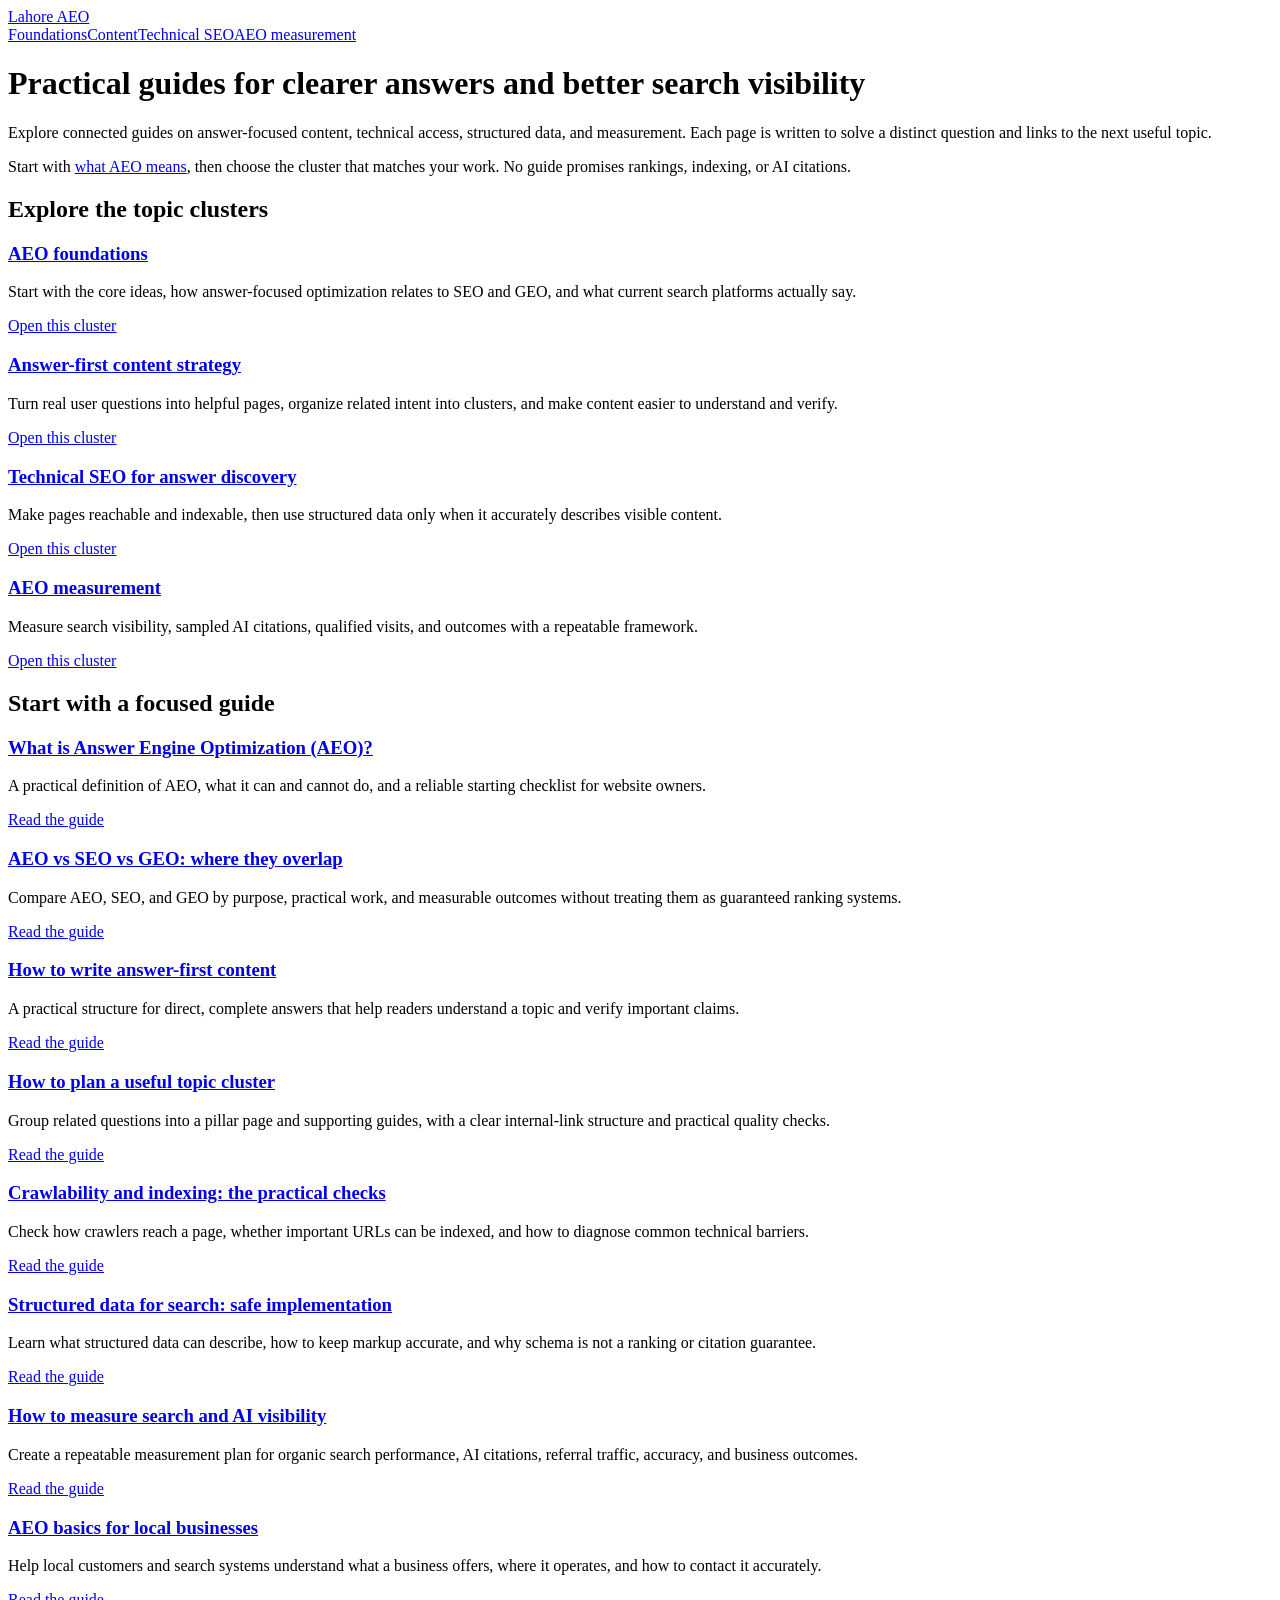
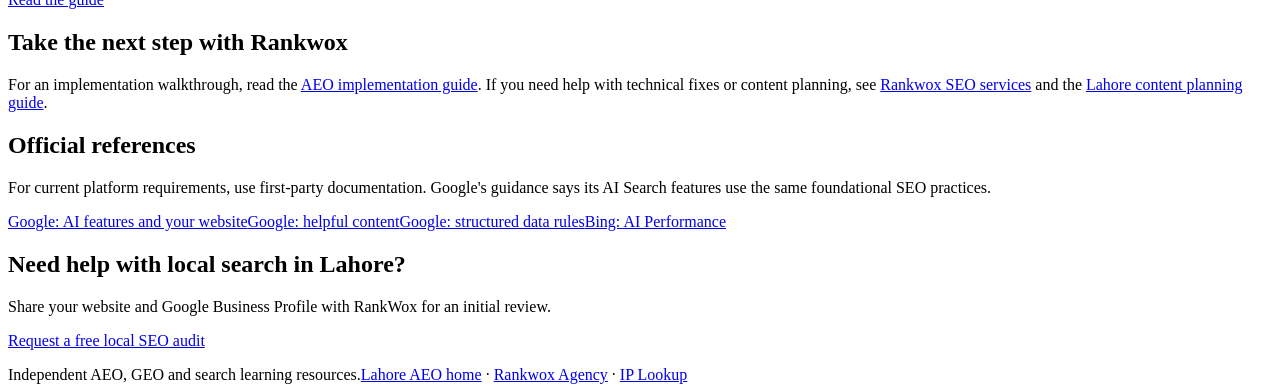
==== commit ffb857cf: "Update Lahore AEO layout and Rankwox Agency footer" ====
--- a/index.html
+++ b/index.html
@@ -1 +1 @@
-<!doctype html><html lang="en"><head><meta charset="utf-8"><meta name="viewport" content="width=device-width,initial-scale=1"><meta name="google-site-verification" content="fwKeRR7BVZcGGkbPIpLXKUD_QyXlKwlss82YXd3oSgg"><meta name="description" content="A practical, connected library of Answer Engine Optimization, content strategy, technical SEO, structured data, and measurement guides."><meta name="theme-color" content="#172033"><link rel="canonical" href="https://lahore-aeo.github.io/aeo-resources/"><meta property="og:type" content="article"><meta property="og:title" content="AEO and GEO resource library"><meta property="og:description" content="A practical, connected library of Answer Engine Optimization, content strategy, technical SEO, structured data, and measurement guides."><link rel="stylesheet" href="/aeo-resources/assets/site.css"><title>AEO and GEO resource library | Lahore AEO</title></head><body><header><nav class="wrap"><a class="brand" href="/aeo-resources/">Lahore AEO</a><div class="navlinks"><a href="/aeo-resources/foundations/">Foundations</a><a href="/aeo-resources/content-strategy/">Content</a><a href="/aeo-resources/technical-seo/">Technical SEO</a><a href="/aeo-resources/aeo-measurement/">AEO measurement</a></div></nav></header><main class="wrap"><div class="hero"><div class="eyebrow">AEO · GEO · Search learning hub</div><h1>Practical guides for clearer answers and better search visibility</h1><p class="lead">Explore connected guides on answer-focused content, technical access, structured data, and measurement. Each page is written to solve a distinct question and links to the next useful topic.</p><div class="callout">Start with <a href="/aeo-resources/what-is-aeo/">what AEO means</a>, then choose the cluster that matches your work. No guide promises rankings, indexing, or AI citations.</div></div><section><h2>Explore the topic clusters</h2><div class="grid two"><article class="card"><span class="tag">2 practical guides</span><h3><a href="/aeo-resources/foundations/">AEO foundations</a></h3><p>Start with the core ideas, how answer-focused optimization relates to SEO and GEO, and what current search platforms actually say.</p><a href="/aeo-resources/foundations/">Open this cluster</a></article><article class="card"><span class="tag">2 practical guides</span><h3><a href="/aeo-resources/content-strategy/">Answer-first content strategy</a></h3><p>Turn real user questions into helpful pages, organize related intent into clusters, and make content easier to understand and verify.</p><a href="/aeo-resources/content-strategy/">Open this cluster</a></article><article class="card"><span class="tag">2 practical guides</span><h3><a href="/aeo-resources/technical-seo/">Technical SEO for answer discovery</a></h3><p>Make pages reachable and indexable, then use structured data only when it accurately describes visible content.</p><a href="/aeo-resources/technical-seo/">Open this cluster</a></article><article class="card"><span class="tag">2 practical guides</span><h3><a href="/aeo-resources/aeo-measurement/">AEO measurement</a></h3><p>Measure search visibility, sampled AI citations, qualified visits, and outcomes with a repeatable framework.</p><a href="/aeo-resources/aeo-measurement/">Open this cluster</a></article></div></section><section><h2>Start with a focused guide</h2><div class="grid"><article class="card"><span class="tag">AEO foundations</span><h3><a href="/aeo-resources/what-is-aeo/">What is Answer Engine Optimization (AEO)?</a></h3><p>A practical definition of AEO, what it can and cannot do, and a reliable starting checklist for website owners.</p><a href="/aeo-resources/what-is-aeo/">Read the guide</a></article><article class="card"><span class="tag">AEO foundations</span><h3><a href="/aeo-resources/aeo-vs-seo-vs-geo/">AEO vs SEO vs GEO: where they overlap</a></h3><p>Compare AEO, SEO, and GEO by purpose, practical work, and measurable outcomes without treating them as guaranteed ranking systems.</p><a href="/aeo-resources/aeo-vs-seo-vs-geo/">Read the guide</a></article><article class="card"><span class="tag">Answer-first content strategy</span><h3><a href="/aeo-resources/answer-first-content/">How to write answer-first content</a></h3><p>A practical structure for direct, complete answers that help readers understand a topic and verify important claims.</p><a href="/aeo-resources/answer-first-content/">Read the guide</a></article><article class="card"><span class="tag">Answer-first content strategy</span><h3><a href="/aeo-resources/topic-clusters/">How to plan a useful topic cluster</a></h3><p>Group related questions into a pillar page and supporting guides, with a clear internal-link structure and practical quality checks.</p><a href="/aeo-resources/topic-clusters/">Read the guide</a></article><article class="card"><span class="tag">Technical SEO for answer discovery</span><h3><a href="/aeo-resources/crawlability-indexing/">Crawlability and indexing: the practical checks</a></h3><p>Check how crawlers reach a page, whether important URLs can be indexed, and how to diagnose common technical barriers.</p><a href="/aeo-resources/crawlability-indexing/">Read the guide</a></article><article class="card"><span class="tag">Technical SEO for answer discovery</span><h3><a href="/aeo-resources/structured-data/">Structured data for search: safe implementation</a></h3><p>Learn what structured data can describe, how to keep markup accurate, and why schema is not a ranking or citation guarantee.</p><a href="/aeo-resources/structured-data/">Read the guide</a></article><article class="card"><span class="tag">AEO measurement</span><h3><a href="/aeo-resources/ai-visibility-measurement/">How to measure search and AI visibility</a></h3><p>Create a repeatable measurement plan for organic search performance, AI citations, referral traffic, accuracy, and business outcomes.</p><a href="/aeo-resources/ai-visibility-measurement/">Read the guide</a></article><article class="card"><span class="tag">AEO measurement</span><h3><a href="/aeo-resources/local-business-aeo/">AEO basics for local businesses</a></h3><p>Help local customers and search systems understand what a business offers, where it operates, and how to contact it accurately.</p><a href="/aeo-resources/local-business-aeo/">Read the guide</a></article></div></section><section class="related"><h2>Take the next step with Rankwox</h2><p>For an implementation walkthrough, read the <a href="https://aeo.rankwox.com/aeo-implementation/">AEO implementation guide</a>. If you need help with technical fixes or content planning, see <a href="https://rankwox.com/services/seo/">Rankwox SEO services</a> and the <a href="https://rankwox.com/blog/content-plan-local-service-business-lahore/">Lahore content planning guide</a>.</p></section><section class="related"><h2>Official references</h2><p>For current platform requirements, use first-party documentation. Google's guidance says its AI Search features use the same foundational SEO practices.</p><a class="pill" href="https://developers.google.com/search/docs/appearance/ai-features">Google: AI features and your website</a><a class="pill" href="https://developers.google.com/search/docs/fundamentals/creating-helpful-content">Google: helpful content</a><a class="pill" href="https://developers.google.com/search/docs/appearance/structured-data/sd-policies">Google: structured data rules</a><a class="pill" href="https://www.bing.com/webmasters/help/ai-performance-9f8e7d6c">Bing: AI Performance</a></section><section class="callout"><h2>Need help with local search in Lahore?</h2><p>Send your website and Google Business Profile to RankWox for an initial review.</p><p><a href="https://rankwox.com/free-audit/?utm_source=lahore-aeo&amp;utm_medium=referral&amp;utm_campaign=local_seo_audit&amp;utm_content=resources">Request a free local SEO audit</a></p></section></main><footer><div class="wrap foot"><span>Independent AEO, GEO and search learning resources.</span><span><a href="https://lahore-aeo.github.io/">Lahore AEO home</a> · <a href="https://rankwox.com/">RankWox.com</a> · <a href="https://ip.rankwox.com/">IP Lookup</a></span></div></footer></body></html>+<!doctype html><html lang="en"><head><meta charset="utf-8"><meta name="viewport" content="width=device-width,initial-scale=1"><meta name="google-site-verification" content="fwKeRR7BVZcGGkbPIpLXKUD_QyXlKwlss82YXd3oSgg"><meta name="description" content="A practical, connected library of Answer Engine Optimization, content strategy, technical SEO, structured data, and measurement guides."><meta name="theme-color" content="#172033"><link rel="canonical" href="https://lahore-aeo.github.io/aeo-resources/"><meta property="og:type" content="article"><meta property="og:title" content="AEO and GEO resource library"><meta property="og:description" content="A practical, connected library of Answer Engine Optimization, content strategy, technical SEO, structured data, and measurement guides."><link rel="stylesheet" href="/aeo-resources/assets/site.css"><title>AEO and GEO resource library | Lahore AEO</title></head><body><header><nav class="wrap"><a class="brand" href="/aeo-resources/">Lahore AEO</a><div class="navlinks"><a href="/aeo-resources/foundations/">Foundations</a><a href="/aeo-resources/content-strategy/">Content</a><a href="/aeo-resources/technical-seo/">Technical SEO</a><a href="/aeo-resources/aeo-measurement/">AEO measurement</a></div></nav></header><main class="wrap"><div class="hero"><h1>Practical guides for clearer answers and better search visibility</h1><p class="lead">Explore connected guides on answer-focused content, technical access, structured data, and measurement. Each page is written to solve a distinct question and links to the next useful topic.</p><div class="callout">Start with <a href="/aeo-resources/what-is-aeo/">what AEO means</a>, then choose the cluster that matches your work. No guide promises rankings, indexing, or AI citations.</div></div><section><h2>Explore the topic clusters</h2><div class="grid two"><article class="card"><h3><a href="/aeo-resources/foundations/">AEO foundations</a></h3><p>Start with the core ideas, how answer-focused optimization relates to SEO and GEO, and what current search platforms actually say.</p><a href="/aeo-resources/foundations/">Open this cluster</a></article><article class="card"><h3><a href="/aeo-resources/content-strategy/">Answer-first content strategy</a></h3><p>Turn real user questions into helpful pages, organize related intent into clusters, and make content easier to understand and verify.</p><a href="/aeo-resources/content-strategy/">Open this cluster</a></article><article class="card"><h3><a href="/aeo-resources/technical-seo/">Technical SEO for answer discovery</a></h3><p>Make pages reachable and indexable, then use structured data only when it accurately describes visible content.</p><a href="/aeo-resources/technical-seo/">Open this cluster</a></article><article class="card"><h3><a href="/aeo-resources/aeo-measurement/">AEO measurement</a></h3><p>Measure search visibility, sampled AI citations, qualified visits, and outcomes with a repeatable framework.</p><a href="/aeo-resources/aeo-measurement/">Open this cluster</a></article></div></section><section><h2>Start with a focused guide</h2><div class="grid"><article class="card"><h3><a href="/aeo-resources/what-is-aeo/">What is Answer Engine Optimization (AEO)?</a></h3><p>A practical definition of AEO, what it can and cannot do, and a reliable starting checklist for website owners.</p><a href="/aeo-resources/what-is-aeo/">Read the guide</a></article><article class="card"><h3><a href="/aeo-resources/aeo-vs-seo-vs-geo/">AEO vs SEO vs GEO: where they overlap</a></h3><p>Compare AEO, SEO, and GEO by purpose, practical work, and measurable outcomes without treating them as guaranteed ranking systems.</p><a href="/aeo-resources/aeo-vs-seo-vs-geo/">Read the guide</a></article><article class="card"><h3><a href="/aeo-resources/answer-first-content/">How to write answer-first content</a></h3><p>A practical structure for direct, complete answers that help readers understand a topic and verify important claims.</p><a href="/aeo-resources/answer-first-content/">Read the guide</a></article><article class="card"><h3><a href="/aeo-resources/topic-clusters/">How to plan a useful topic cluster</a></h3><p>Group related questions into a pillar page and supporting guides, with a clear internal-link structure and practical quality checks.</p><a href="/aeo-resources/topic-clusters/">Read the guide</a></article><article class="card"><h3><a href="/aeo-resources/crawlability-indexing/">Crawlability and indexing: the practical checks</a></h3><p>Check how crawlers reach a page, whether important URLs can be indexed, and how to diagnose common technical barriers.</p><a href="/aeo-resources/crawlability-indexing/">Read the guide</a></article><article class="card"><h3><a href="/aeo-resources/structured-data/">Structured data for search: safe implementation</a></h3><p>Learn what structured data can describe, how to keep markup accurate, and why schema is not a ranking or citation guarantee.</p><a href="/aeo-resources/structured-data/">Read the guide</a></article><article class="card"><h3><a href="/aeo-resources/ai-visibility-measurement/">How to measure search and AI visibility</a></h3><p>Create a repeatable measurement plan for organic search performance, AI citations, referral traffic, accuracy, and business outcomes.</p><a href="/aeo-resources/ai-visibility-measurement/">Read the guide</a></article><article class="card"><h3><a href="/aeo-resources/local-business-aeo/">AEO basics for local businesses</a></h3><p>Help local customers and search systems understand what a business offers, where it operates, and how to contact it accurately.</p><a href="/aeo-resources/local-business-aeo/">Read the guide</a></article></div></section><section class="related"><h2>Take the next step with Rankwox</h2><p>For an implementation walkthrough, read the <a href="https://aeo.rankwox.com/aeo-implementation/">AEO implementation guide</a>. If you need help with technical fixes or content planning, see <a href="https://rankwox.com/services/seo/">Rankwox SEO services</a> and the <a href="https://rankwox.com/blog/content-plan-local-service-business-lahore/">Lahore content planning guide</a>.</p></section><section class="related"><h2>Official references</h2><p>For current platform requirements, use first-party documentation. Google's guidance says its AI Search features use the same foundational SEO practices.</p><a class="pill" href="https://developers.google.com/search/docs/appearance/ai-features">Google: AI features and your website</a><a class="pill" href="https://developers.google.com/search/docs/fundamentals/creating-helpful-content">Google: helpful content</a><a class="pill" href="https://developers.google.com/search/docs/appearance/structured-data/sd-policies">Google: structured data rules</a><a class="pill" href="https://www.bing.com/webmasters/help/ai-performance-9f8e7d6c">Bing: AI Performance</a></section><section class="callout"><h2>Need help with local search in Lahore?</h2><p>Share your website and Google Business Profile with RankWox for an initial review.</p><p><a class="audit-link" href="https://rankwox.com/free-audit/?utm_source=lahore-aeo&amp;utm_medium=referral&amp;utm_campaign=local_seo_audit&amp;utm_content=resources">Request a free local SEO audit</a></p></section></main><footer><div class="wrap foot"><span>Independent AEO, GEO and search learning resources.</span><span><a href="https://lahore-aeo.github.io/">Lahore AEO home</a> · <a href="https://rankwox.com/">Rankwox Agency</a> · <a href="https://ip.rankwox.com/">IP Lookup</a></span></div></footer></body></html>
